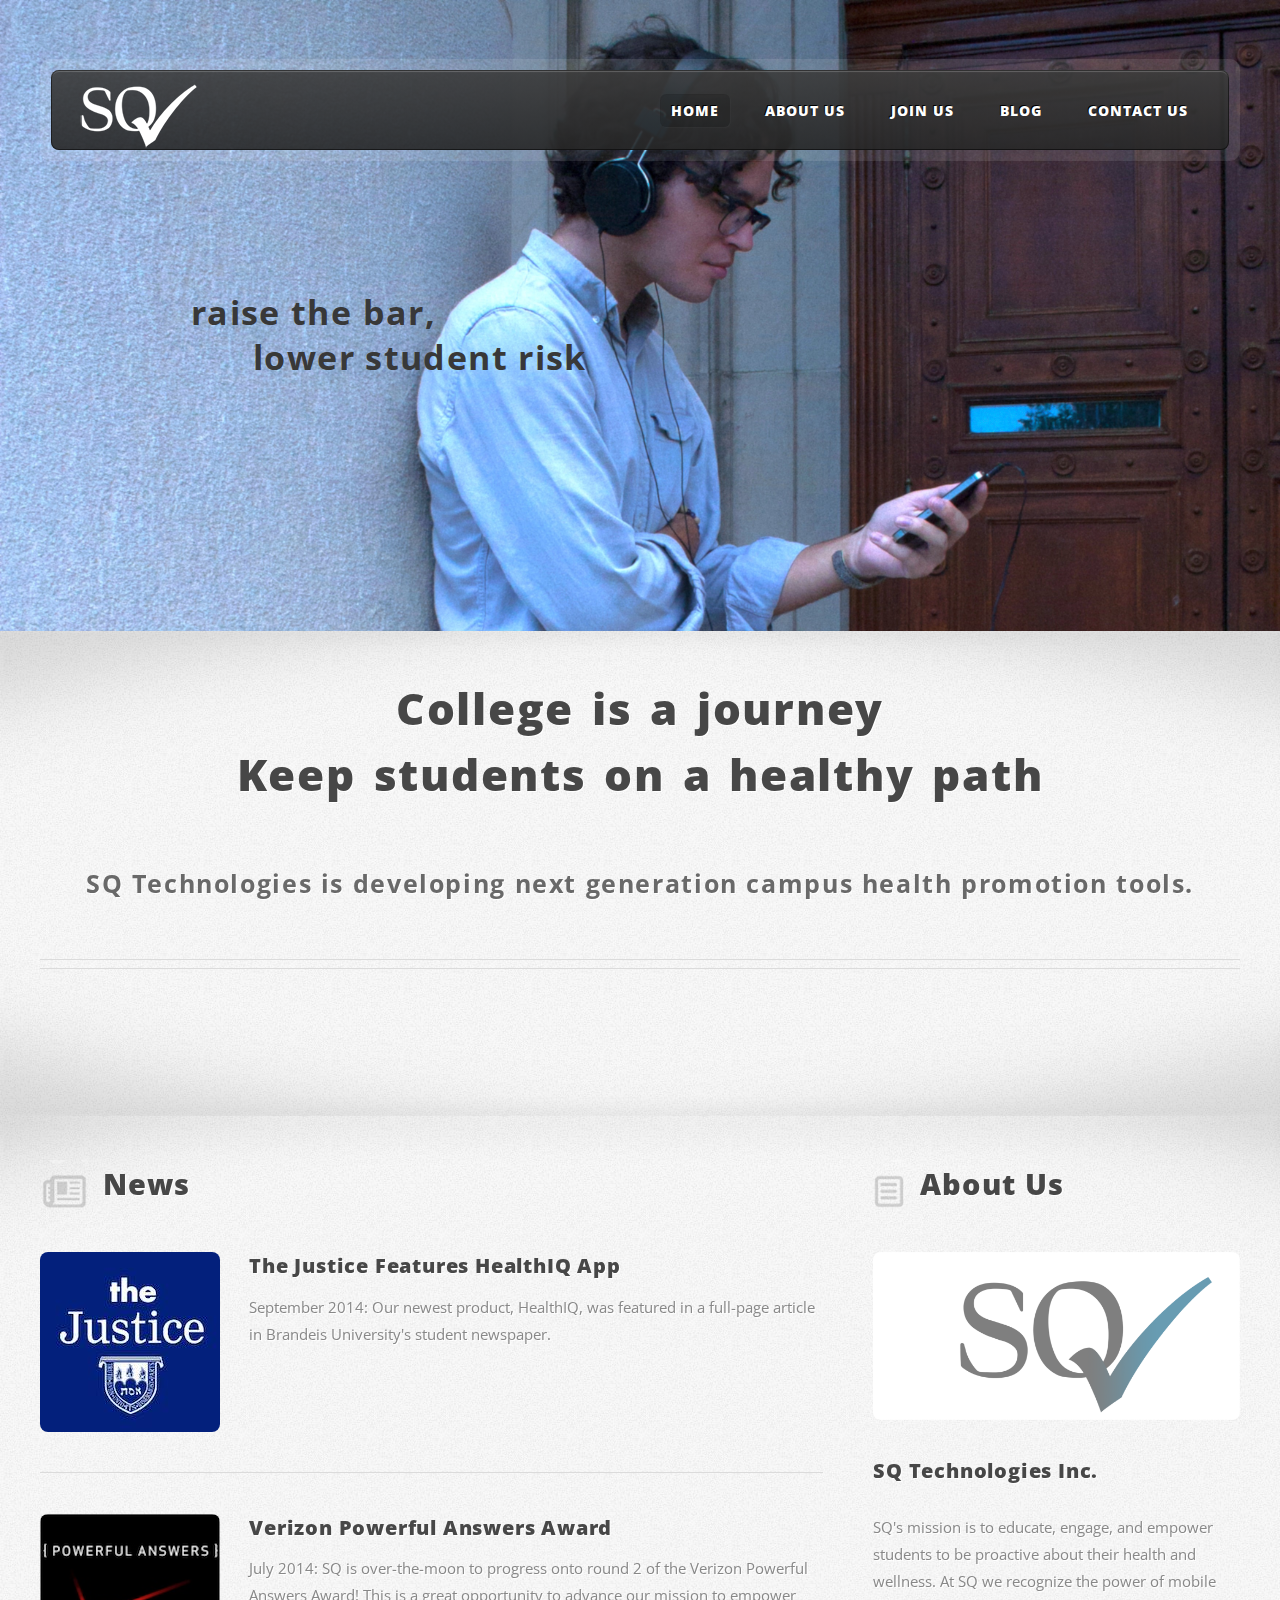
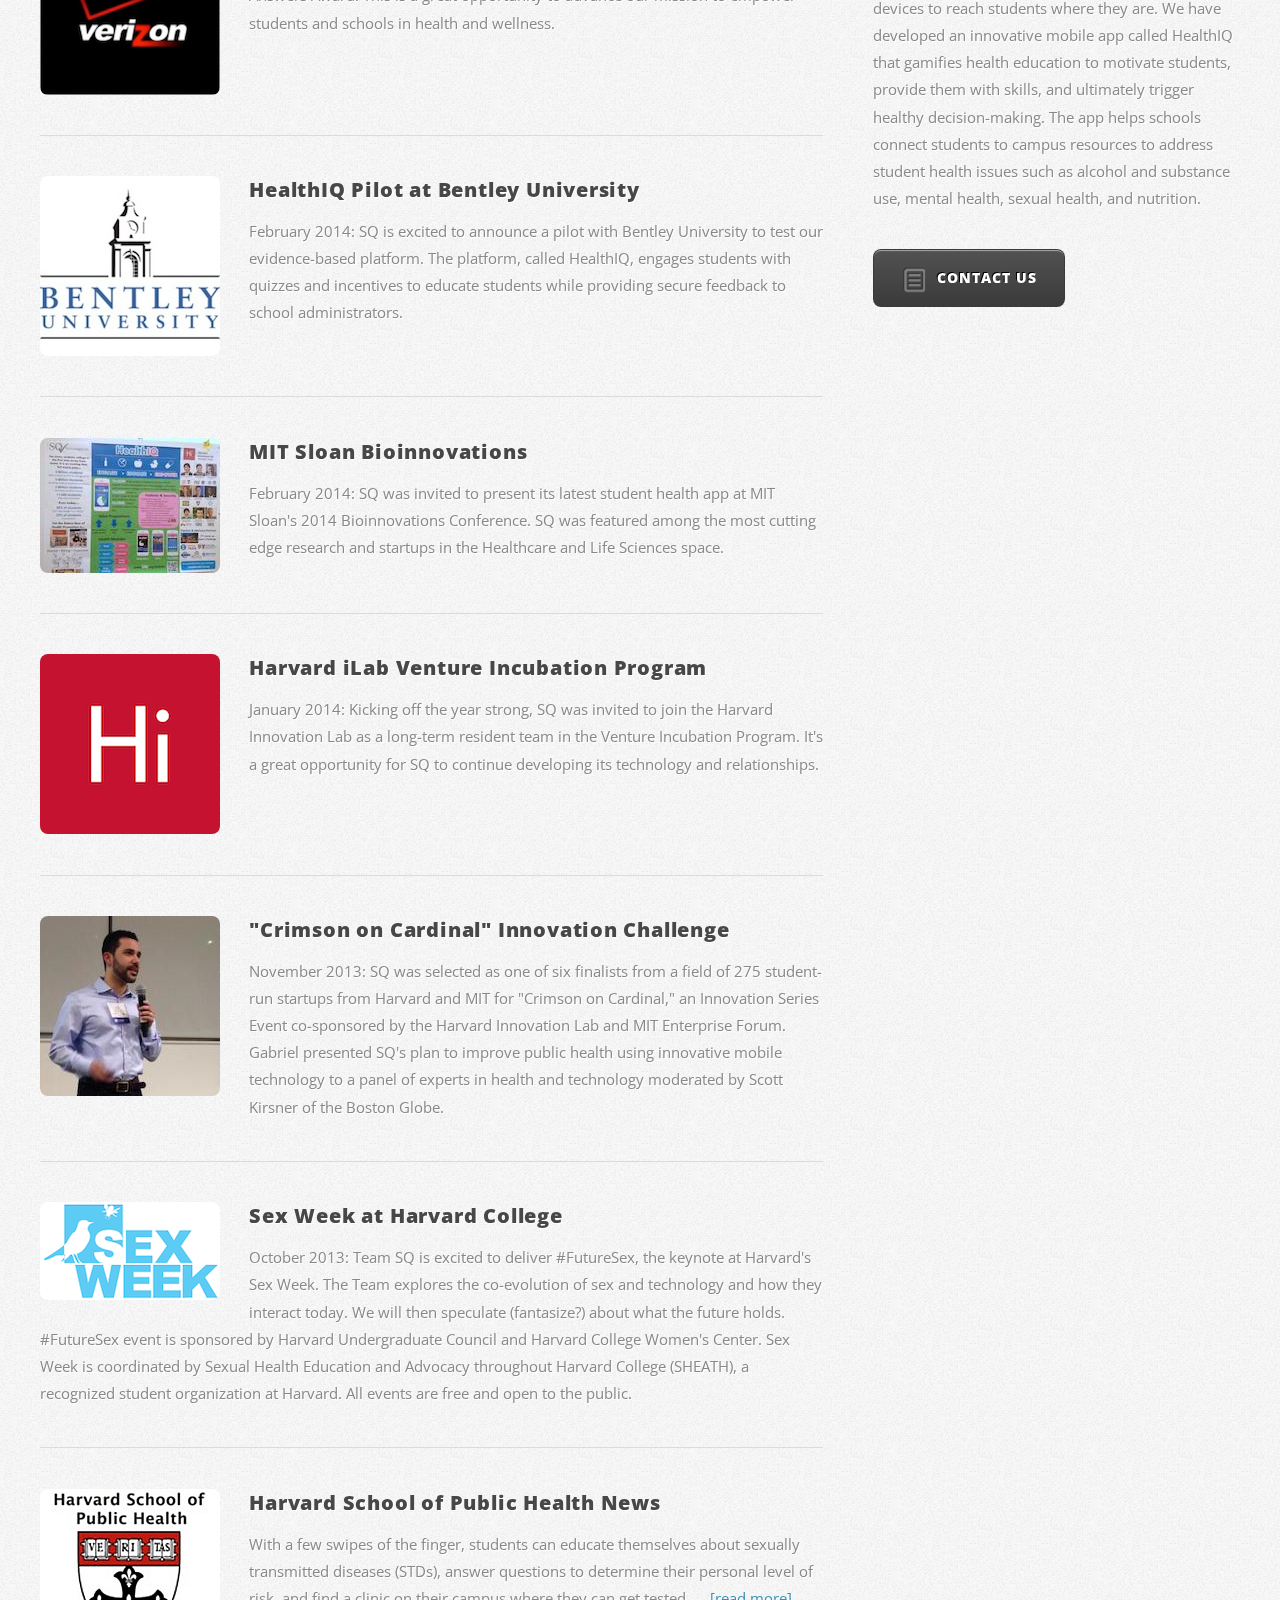
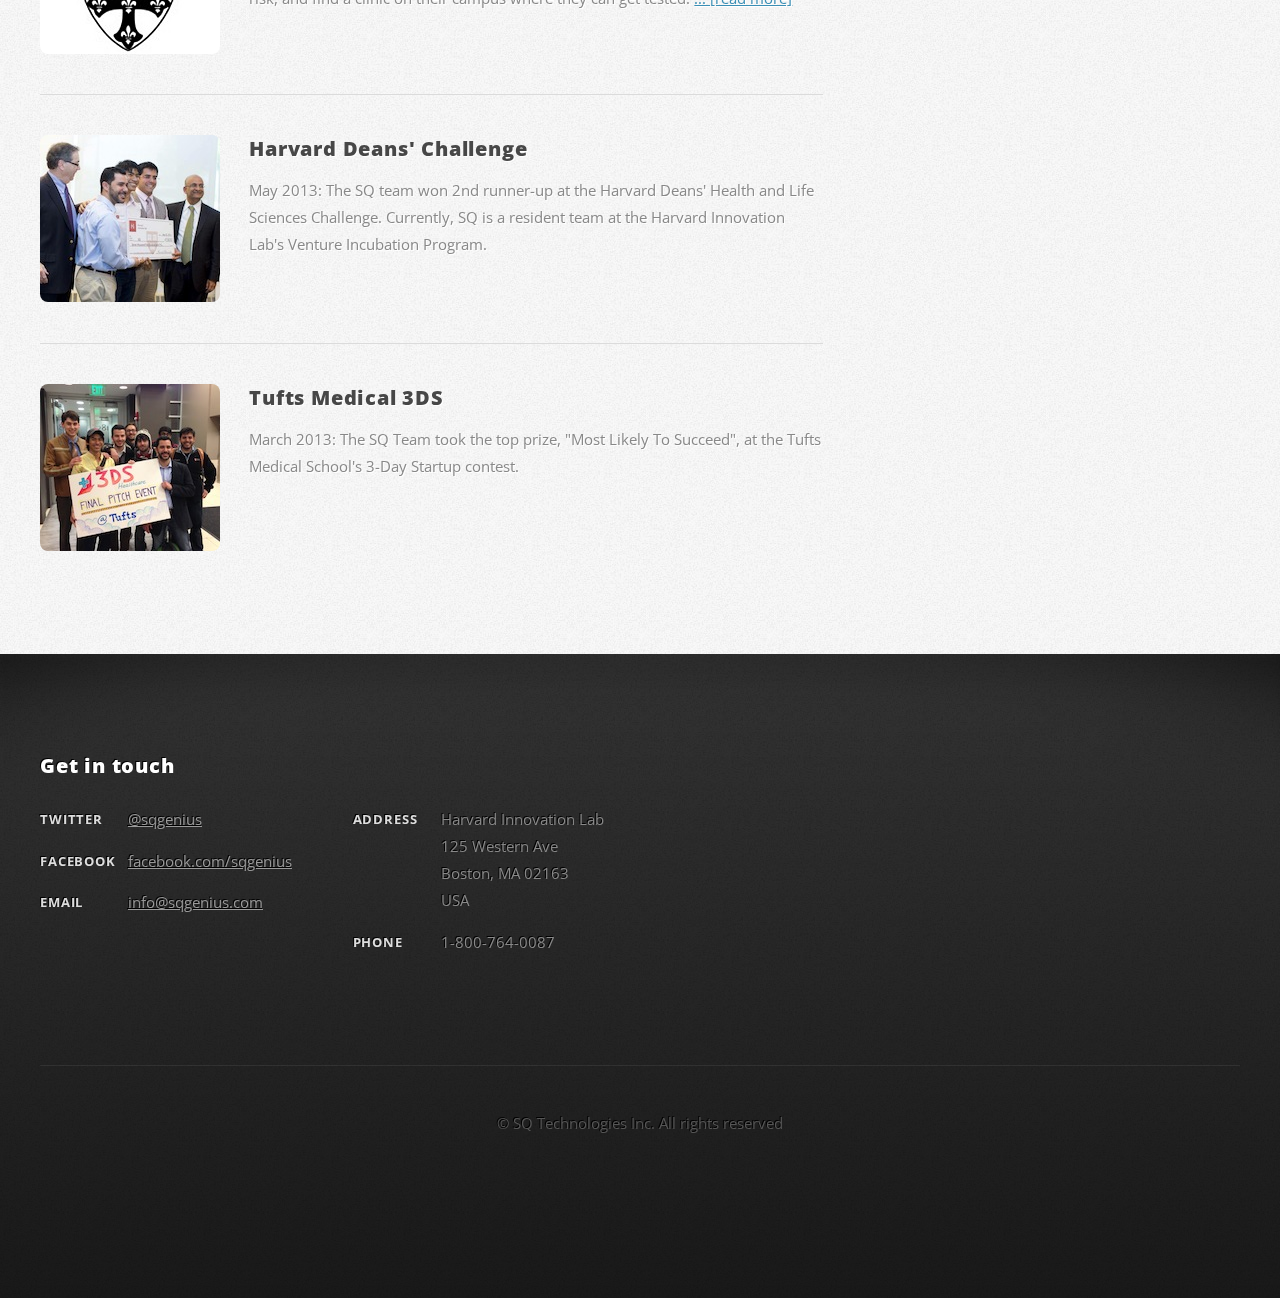
==== index.html @ 5ac8ff4d "Add existing files" ====
<!DOCTYPE HTML>
<!--
	ZeroFour 2.0 by HTML5 UP
	html5up.net | @n33co
	Free for personal and commercial use under the CCA 3.0 license (html5up.net/license)
-->
<html>
	<head>
		<title>SQ Technologies Inc.</title>
		<meta http-equiv="content-type" content="text/html; charset=utf-8" />
		<meta name="description" content="" />
		<meta name="keywords" content="" />
		<link href="http://fonts.googleapis.com/css?family=Open+Sans:400,300,700,800" rel="stylesheet" type="text/css" />
		<script src="js/jquery.min.js"></script>
		<script src="js/jquery.dropotron.js"></script>
		<script src="js/config.js"></script>
		<script src="js/skel.min.js"></script>
		<script src="js/skel-panels.min.js"></script>
		<noscript>
			<link rel="stylesheet" href="css/skel-noscript.css" />
			<link rel="stylesheet" href="css/style.css" />
			<link rel="stylesheet" href="css/style-desktop.css" />
		</noscript>
		<!--[if lte IE 9]><link rel="stylesheet" href="css/ie9.css" /><![endif]-->
		<!--[if lte IE 8]><script src="js/html5shiv.js"></script><link rel="stylesheet" href="css/ie8.css" /><![endif]-->
		<!--[if lte IE 7]><link rel="stylesheet" href="css/ie7.css" /><![endif]-->
	</head>
	<body class="homepage">

		<!-- Header Wrapper -->
			<div id="header-wrapper">
				<div class="container">
					<div class="row">
						<div class="12u">
						
							<!-- Header -->
								<header id="header">
									<div class="inner">
									
										<!-- Logo -->
											<p>&nbsp;&nbsp;&nbsp;&nbsp;<a href="#" id="logo"><img src="images/logo3.png" alt="SQ" /></a></p>
										
										<!-- Nav -->
											<nav id="nav">
												<ul>
													<li class="current_page_item"><a href="index.html">Home</a></li>
													<!--comment> 
                                                    <li>
														<span>Dropdown</span>
														<ul>
															<li><a href="#">Lorem ipsum dolor</a></li>
															<li><a href="#">Magna phasellus</a></li>
															<li>
																<span>Phasellus consequat</span>
																<ul>
																	<li><a href="#">Lorem ipsum dolor</a></li>
																	<li><a href="#">Phasellus consequat</a></li>
																	<li><a href="#">Magna phasellus</a></li>
																	<li><a href="#">Etiam dolore nisl</a></li>
																</ul>
															</li>
															<li><a href="#">Veroeros feugiat</a></li>
														</ul>
													</li>
                                                    <!-->
                                                    <li>
														<span>About Us</span>
														<ul>
															<li><a href="#aboutus">Company</a></li>
															<li><a href="team.html">Team</a></li>
															<li><a href="#news">News</a></li>
                                                        </ul>
                                                    </li>
                                                    <li>
                                                        <span>Join Us</span>
                                                        <ul>
                                                            <li><a href="http://www.sqgenius.com/SQtest" target="_blank">The SQ Challenge</a></li>
                                                            <li><a href="DigitalHealthFellow.html">Digital Health Fellowship</a></li>
                                                        </ul>
                                                    </li>
													<li><a href="http://www.sqgenius.com/blog" target="_blank">Blog</a></li>
													<li><a href="https://confirmsubscription.com/h/i/718EC318DFFEF8D8">Contact Us</a></li>
												</ul>
											</nav>
									
									</div>
								</header>

							<!-- Banner -->
								<div id="banner">
									<h2>&nbsp;&nbsp;raise the bar,<br />&nbsp;&nbsp;&nbsp;&nbsp;&nbsp;&nbsp;&nbsp;&nbsp;lower student risk<br /><br/>
									</h2>

                                    <p>&nbsp;</p>

                                    <a href="https://confirmsubscription.com/h/i/688E54C52ACD844A" class="button button-big button-icon button-icon-check">Learn More</a>
								</div>

						</div>
					</div>
				</div>
			</div>
		
		<!-- Main Wrapper -->
			<div id="main-wrapper">
				<div class="main-wrapper-style1">
					<div class="inner">
				
						<!-- Feature 1 -->
							<section class="container box-feature1">
								<div class="row">
									<div class="12u">
										<header class="first major">
											<h2>College is a journey
                                                <p>Keep students on a healthy path</h2>
											<span class="byline">SQ Technologies is developing next generation campus health promotion tools.</span>
										</header>
									</div>
								</div>
							</section>

					</div>
				</div>
                <!--
				<div class="main-wrapper-style2">
					<div class="inner">

						<div class="container">
							<div class="row">
								<div class="12u skel-cell-mainContent">
									<div id="content">
                                        
 
                                        <article>
                                            <span class="image image-full"><img src="images/demo.png" alt="" /></span>
                                            
                                            <a href="https://confirmsubscription.com/h/i/718EC318DFFEF8D8" class="button button-medium button-icon button-icon-rarrow">Bring SQ to your campus</a>
                                            
                                        </article>
                                        
									</div>
								</div>
							</div>
						</div>

                    </div>
				</div>
                 -->
				<div class="main-wrapper-style3">
					<div class="inner">
						<div class="container">
							<div class="row">
								<div class="8u">

									<!-- Article list -->
										<section class="box-article-list" id="news">
											<h2 class="icon icon-news">News</h2>

                                            <!-- Excerpt -->
                                            <article class="box-excerpt">
                                                <a href="http://www.thejustice.org/article/2014/09/revolutionizing-health-care" class="image image-left" target="_blank"><img src="images/thejustice.jpg" alt="The Justice" /></a>
                                                <div>
                                                    <header>
                                                        <h3><a href="http://www.thejustice.org/article/2014/09/revolutionizing-health-care" target="_blank">The Justice Features HealthIQ App</a></h3>
                                                    </header>
                                                    <p>September 2014: Our newest product, HealthIQ, was featured in a full-page article in Brandeis University's student newspaper.</p>
                                                </div>
                                            </article>

                                            <!-- Excerpt -->
                                            <article class="box-excerpt">
                                                <a href="http://www.verizon.com/powerfulanswers/" class="image image-left" target="_blank"><img src="images/verizon.png" alt="" /></a>
                                                <div>
                                                    <header>
                                                        <h3><a href="http://www.verizon.com/powerfulanswers/" target="_blank">Verizon Powerful Answers Award</a></h3>
                                                    </header>
                                                    <p>July 2014: SQ is over-the-moon to progress onto round 2 of the Verizon Powerful Answers Award! This is a great opportunity to advance our mission to empower students and schools in health and wellness.</p>
                                                </div>
                                            </article>

                                            <!-- Excerpt -->
                                            <article class="box-excerpt">
                                                <a href="http://sqgenius.com/freelaundry/hiq-sleep.html" class="image image-left" target="_blank"><img src="images/bentley.jpg" alt="" /></a>
                                                <div>
                                                    <header>
                                                        <h3><a href="http://sqgenius.com/freelaundry/hiq-sleep.html" target="_blank">HealthIQ Pilot at Bentley University</a></h3>
                                                    </header>
                                                    <p>February 2014: SQ is excited to announce a pilot with Bentley University to test our evidence-based platform. The platform, called HealthIQ, engages students with quizzes and incentives to educate students while providing secure feedback to school administrators.</p>
                                                </div>
                                            </article>

                                            <!-- Excerpt -->
                                            <article class="box-excerpt">
                                                <a href="http://web.mit.edu/sloanhcc/bioinnovations/2014/" class="image image-left" target="_blank"><img src="images/bioinnov.jpg" alt="" /></a>
                                                <div>
                                                    <header>
                                                        <h3><a href="http://web.mit.edu/sloanhcc/bioinnovations/2014/" target="_blank">MIT Sloan Bioinnovations</a></h3>
                                                    </header>
                                                    <p>February 2014: SQ was invited to present its latest student health app at MIT Sloan's 2014 Bioinnovations Conference. SQ was featured among the most cutting edge research and startups in the Healthcare and Life Sciences space.</p>
                                                </div>
                                            </article>

                                            <!-- Excerpt -->
                                            <article class="box-excerpt">
                                                <a href="#" class="image image-left" target="_blank"><img src="images/ilab.png" alt="ilab" /></a>
                                                <div>
                                                    <header>
                                                        <h3><a href="#" target="_blank">Harvard iLab Venture Incubation Program</a></h3>
                                                    </header>
                                                    <p>January 2014: Kicking off the year strong, SQ was invited to join the Harvard Innovation Lab as a long-term resident team in the Venture Incubation Program. It's a great opportunity for SQ to continue developing its technology and relationships.</p>
                                                </div>
                                            </article>
                                            
                                            <!-- Excerpt -->
                                            <article class="box-excerpt">
                                                <a href="#" class="image image-left" target="_blank"><img src="images/crimsonCardinal.jpg" alt="CrimsonCardinal" /></a>
                                                <div>
                                                    <header>
                                                        <h3><a href="#" target="_blank">"Crimson on Cardinal" Innovation Challenge</a></h3>
                                                    </header>
                                                    <p>November 2013: SQ was selected as one of six finalists from a field of 275 student-run startups from Harvard and MIT for "Crimson on Cardinal," an Innovation Series Event co-sponsored by the Harvard Innovation Lab and MIT Enterprise Forum. Gabriel presented SQ's plan to improve public health using innovative mobile technology to a panel of experts in health and technology moderated by Scott Kirsner of the Boston Globe.</p>
                                                </div>
                                            </article>
                                            
                                            <!-- Excerpt -->
                                            <article class="box-excerpt">
                                                <a href="http://www.hsexweek.org/schedule/#Saturday" class="image image-left" target="_blank"><img src="images/sexweek.png" alt="" /></a>
                                                <div>
                                                    <header>
                                                        <h3><a href="http://www.hsexweek.org/schedule/#Saturday" target="_blank">Sex Week at Harvard College</a></h3>
                                                    </header>
                                                    <p>October 2013: Team SQ is excited to deliver #FutureSex, the keynote at Harvard's Sex Week. The Team explores the co-evolution of sex and technology and how they interact today. We will then speculate (fantasize?) about what the future holds. #FutureSex event is sponsored by Harvard Undergraduate Council and Harvard College Women's Center. Sex Week is coordinated by Sexual Health Education and Advocacy throughout Harvard College (SHEATH), a recognized student organization at Harvard. All events are free and open to the public.</p>
                                                </div>
                                            </article>

											<!-- Excerpt -->
												<article class="box-excerpt">
													<a href="https://www.hsph.harvard.edu/news/features/deans-challenge-sexual-health-app/" class="image image-left" target="_blank"><img src="images/hsph1.jpg" alt="" /></a>
													<div>
														<header>
															<h3><a href="https://www.hsph.harvard.edu/news/features/deans-challenge-sexual-health-app/" target="_blank">Harvard School of Public Health News</a></h3>
														</header>
														<p>With a few swipes of the finger, students can educate themselves about sexually transmitted diseases (STDs), answer questions to determine their personal level of risk, and find a clinic on their campus where they can get tested. <a href="https://www.hsph.harvard.edu/news/features/deans-challenge-sexual-health-app/" target="_blank">... [read more]</a></p>
													</div>
												</article>

											<!-- Excerpt -->
												<article class="box-excerpt">
													<a href="http://bostinno.streetwise.co/all-series/winners-of-harvards-2013-presidents-challenge-and-deans-challenges" class="image image-left" target="_blank"><img src="images/ilab.jpg" alt="" /></a>
													<div>
														<header>
															<h3><a href="http://bostinno.streetwise.co/all-series/winners-of-harvards-2013-presidents-challenge-and-deans-challenges" target="_blank">Harvard Deans' Challenge</a></h3>
														</header>
														<p>May 2013: The SQ team won 2nd runner-up at the Harvard Deans' Health and Life Sciences Challenge. Currently, SQ is a resident team at the Harvard Innovation Lab's Venture Incubation Program.</p>
													</div>
												</article>

											<!-- Excerpt -->
												<article class="box-excerpt">
													<a href="http://3daystartup.org/blog/2013/04/25/tufts-hosted-first-3-day-startup-healthcare-program/" class="image image-left" target="_blank"><img src="images/3ds.jpg" alt="" /></a>
													<div>
														<header>
															<h3><a href="http://3daystartup.org/blog/2013/04/25/tufts-hosted-first-3-day-startup-healthcare-program/" target="_blank">Tufts Medical 3DS</a></h3>
														</header>
														<p>March 2013: The SQ Team took the top prize, "Most Likely To Succeed", at the Tufts Medical School's 3-Day Startup contest.  </p>
													</div>
												</article>

										</section>
								</div>
								<div class="4u">
								
									<!-- Our Partners -->
										<section class="box-spotlight" id="aboutus">
											<h2 class="icon icon-paper">About Us</h2>
											<article>
												<a href="#aboutus" class="image image-full"><img src="images/aboutus1.png" alt=""></a>
												<header>
													<h3><a href="#aboutus">SQ Technologies Inc.</a></h3>
													<span class="byline"></span>
												</header>
												<p>SQ's mission is to educate, engage, and empower students to be proactive about their health and wellness. At SQ we recognize the power of mobile devices to reach students where they are. We have developed an innovative mobile app called HealthIQ that gamifies health education to motivate students, provide them with skills, and ultimately trigger healthy decision-making. The app helps schools connect students to campus resources to address student health issues such as alcohol and substance use, mental health, sexual health, and nutrition.</p>
												<footer>
													<a href="https://confirmsubscription.com/h/i/718EC318DFFEF8D8" class="button button-alt button-icon button-icon-paper">Contact Us</a>
												</footer>
											</article>
										</section>
								
								</div>
							</div>
						</div>
					</div>
				</div>
			</div>

		<!-- Footer Wrapper -->
			<div id="footer-wrapper">
				<footer id="footer" class="container">
					<div class="row">
						<div class="6u">
						
							<!-- Contact -->
                            <section>
                                <h2>Get in touch</h2>
                                <div>
                                    <div class="row">
                                        <div class="6u">
                                            <dl class="contact">
                                                <dt>Twitter</dt>
                                                <dd><a href="http://twitter.com/sqgenius">@sqgenius</a></dd>
                                                <dt>Facebook</dt>
                                                <dd><a href="http://www.facebook.com/sqgenius">facebook.com/sqgenius</a></dd>
                                                <dt>Email</dt>
                                                <dd><a href="mailto:info@sqgenius.com">info@sqgenius.com</a></dd>
                                            </dl>
                                        </div>
                                        <div class="6u">
                                            <dl class="contact">
                                                <dt>Address</dt>
                                                <dd>Harvard Innovation Lab<br />
                                                    125 Western Ave<br />
                                                    Boston, MA 02163<br />
                                                    USA
                                                </dd>
                                                <dt>Phone</dt>
                                                <dd>1-800-764-0087</dd>
                                            </dl>
                                        </div>
                                    </div>
                                </div>
                            </section>
						</div>

                        <!--
						<div class="3u">
						
								<section>
									<h2>More Filler</h2>
									<ul class="style2">
										<li><a href="#">Quam turpis feugiat dolor</a></li>
										<li><a href="#">Amet ornare in in lectus</a></li>
										<li><a href="#">Semper mod sed tempus nisi</a></li>
										<li><a href="#">Consequat etiam phasellus</a></li>
									</ul>
								</section>
						
								<section>
									<h2>Even More Filler</h2>
									<ul class="style2">
										<li><a href="#">Quam turpis feugiat dolor</a></li>
										<li><a href="#">Amet ornare hendrerit lectus</a></li>
										<li><a href="#">Semper quisturpis nisi</a></li>
										<li><a href="#">Consequat lorem phasellus</a></li>
									</ul>
								</section>
						
						</div>

						<div class="6u">
						
								<section>
									<h2><strong>SQ</strong> Technologies Inc.</h2>
									<p>Hello! This is <strong>SQ</strong>, a free, fully responsive HTML5 site
									template by <a href="http://n33.co/">n33</a> for <a href="http://html5up.net/">HTML5 UP</a>.
									It's <a href="http://html5up.net/license/">Creative Commons Attribution</a>
									licensed so use it for any personal or commercial project (just credit us
									for the design!)</p>
									<a href="http://html5up.net/" class="button button-alt button-icon button-icon-rarrow">More @ HTML5Up.net</a>
								</section>
						
						
						</div>
                         -->

					</div>
					<div class="row">
						<div class="12u">
							<div id="copyright">
								&copy; SQ Technologies Inc. All rights reserved
							</div>
						</div>
					</div>
				</footer>
			</div>

            <!-- Google Analytic -->
            <script>
                (function(i,s,o,g,r,a,m){i['GoogleAnalyticsObject']=r;i[r]=i[r]||function(){
                 (i[r].q=i[r].q||[]).push(arguments)},i[r].l=1*new Date();a=s.createElement(o),
                 m=s.getElementsByTagName(o)[0];a.async=1;a.src=g;m.parentNode.insertBefore(a,m)
                 })(window,document,'script','//www.google-analytics.com/analytics.js','ga');
                 
                 ga('create', 'UA-42782427-1', 'sqgenius.com');
                 ga('send', 'pageview');
                </script>

	</body>
</html>
---- css/skel-noscript.css ----
/* Resets (http://meyerweb.com/eric/tools/css/reset/ | v2.0 | 20110126 | License: none (public domain)) */

	html,body,div,span,applet,object,iframe,h1,h2,h3,h4,h5,h6,p,blockquote,pre,a,abbr,acronym,address,big,cite,code,del,dfn,em,img,ins,kbd,q,s,samp,small,strike,strong,sub,sup,tt,var,b,u,i,center,dl,dt,dd,ol,ul,li,fieldset,form,label,legend,table,caption,tbody,tfoot,thead,tr,th,td,article,aside,canvas,details,embed,figure,figcaption,footer,header,hgroup,menu,nav,output,ruby,section,summary,time,mark,audio,video{margin:0;padding:0;border:0;font-size:100%;font:inherit;vertical-align:baseline;}article,aside,details,figcaption,figure,footer,header,hgroup,menu,nav,section{display:block;}body{line-height:1;}ol,ul{list-style:none;}blockquote,q{quotes:none;}blockquote:before,blockquote:after,q:before,q:after{content:'';content:none;}table{border-collapse:collapse;border-spacing:0;}body{-webkit-text-size-adjust:none}

/* Box Model */

	*, *:before, *:after {
		-moz-box-sizing: border-box;
		-webkit-box-sizing: border-box;
		-o-box-sizing: border-box;
		-ms-box-sizing: border-box;
		box-sizing: border-box;
	}

/* Container */

	body {
		min-width: 1200px;
	}

	.container {
		width: 1200px;
		margin: 0 auto;
	}

	/* Modifiers */
	
		.container.small {
			width: 900px;
		}

		.container.big {
			width: 100%;
			max-width: 1500px;
			min-width: 1200px;
		}

/* Grid */

	/* Cells */

		.\31 2u { width: 100% }
		.\31 1u { width: 91.6666666667% }
		.\31 0u { width: 83.3333333333% }
		.\39 u { width: 75% }
		.\38 u { width: 66.6666666667% }
		.\37 u { width: 58.3333333333% }
		.\36 u { width: 50% }
		.\35 u { width: 41.6666666667% }
		.\34 u { width: 33.3333333333% }
		.\33 u { width: 25% }
		.\32 u { width: 16.6666666667% }
		.\31 u { width: 8.3333333333% }
		.\-11u { margin-left: 91.6666666667% }
		.\-10u { margin-left: 83.3333333333% }
		.\-9u { margin-left: 75% }
		.\-8u { margin-left: 66.6666666667% }
		.\-7u { margin-left: 58.3333333333% }
		.\-6u { margin-left: 50% }
		.\-5u { margin-left: 41.6666666667% }
		.\-4u { margin-left: 33.3333333333% }
		.\-3u { margin-left: 25% }
		.\-2u { margin-left: 16.6666666667% }
		.\-1u { margin-left: 8.3333333333% }

		.row > * {
			padding: 50px 0 0 50px;
			float: left;
			-moz-box-sizing: border-box;
			-webkit-box-sizing: border-box;
			-o-box-sizing: border-box;
			-ms-box-sizing: border-box;
			box-sizing: border-box;
		}

		.row + .row > * {
			padding-top: 50px;
		}

		.row {
			margin-left: -50px;
		}

	/* Rows */

		.row:after {
			content: '';
			display: block;
			clear: both;
			height: 0;
		}

		.row:first-child > * {
			padding-top: 0;
		}

		.row > * {
			padding-top: 0;
		}

		/* Modifiers */

			/* Flush */

				.row.flush {
					margin-left: 0;
				}

				.row.flush > * {
					padding: 0 !important;
				}

			/* Quarter */

				.row.quarter > * {
					padding: 12.5px 0 0 12.5px;
				}

				.row.quarter + .row.quarter > * {
					padding-top: 12.5px;
				}

				.row.quarter {
					margin-left: -12.5px;
				}

			/* Half */

				.row.half > * {
					padding: 25px 0 0 25px;
				}

				.row.half + .row.half > * {
					padding-top: 25px;
				}

				.row.half {
					margin-left: -25px;
				}

			/* One and (a) Half */

				.row.oneandhalf > * {
					padding: 75px 0 0 75px;
				}

				.row.oneandhalf + .row.oneandhalf > * {
					padding-top: 75px;
				}

				.row.oneandhalf {
					margin-left: -75px;
				}

			/* Double */

				.row.double > * {
					padding: 100px 0 0 100px;
				}

				.row.double + .row.double > * {
					padding-top: 100px;
				}

				.row.double {
					margin-left: -100px;
				}
---- css/style.css ----
/*
	ZeroFour 2.0 by HTML5 UP
	html5up.net | @n33co
	Free for personal and commercial use under the CCA 3.0 license (html5up.net/license)
*/

/*********************************************************************************/
/* Basic                                                                         */
/*********************************************************************************/

	*
	{
		-moz-box-sizing: border-box;
		-webkit-box-sizing: border-box;
		-o-box-sizing: border-box;
		-ms-box-sizing: border-box;
		box-sizing: border-box;
	}

	body
	{
		font-family: 'Open Sans', sans-serif;
		font-size: 11pt;
		line-height: 1.85em;
		color: #888;
		background: url('images/bg02.jpg');
	}
	
	a
	{
		color: #3A8EB5;
		text-decoration: underline;
	}
	
		a:hover
		{
			text-decoration: none;
		}
	
	h1, h2, h3, h4, h5, h6
	{
	text-transform: none;
	font-weight: 800;
	letter-spacing: 0.04em;
	color: #474747;
	margin: 0 0 0 0;
	}
	
	h1 a, h2 a, h3 a, h4 a, h5 a, h6 a
	{
		color: inherit;
		text-decoration: none;
		outline: 0;
	}

	h2
	{
		font-size: 2em;
		margin: 0 0 1.5em 0;
		line-height: 1em;
	}
	
		h2.icon
		{
			line-height: 48px;
		}

			h2.icon:before
			{
				content: '';
				width: 48px;
				height: 48px;
				display: inline-block;
				background: url('images/icons.png');
				float: left;
				margin-right: 0.5em;
			}

			h2.icon-news:before
			{
				background-position: 0px -30px;
			}

			h2.icon-paper:before
			{
				background-position: -56px -30px;
				width: 32px;
			}

	h3
	{
		font-size: 1.35em;
		margin-top: 2em;
	}

	strong
	{
		color: #474747;
	}

	form
	{
	}
	
		form input,
		form select,
		form textarea
		{
			-webkit-appearance: none;
		}
			
	br.clear
	{
		clear: both;
	}
	
	p, ul, ol, dl, table
	{
		margin-bottom: 2em;
	}
	
	section,
	article
	{
		margin-bottom: 5em;
	}
	
	section > :last-child,
	article > :last-child
	{
		margin-bottom: 0;
	}

	section:last-child,
	article:last-child
	{
		margin-bottom: 0;
	}

	dl.contact
	{
	}
	
		dl.contact dt
		{
			display: block;
			text-transform: uppercase;
			font-weight: 700;
			letter-spacing: 0.065em;
			font-size: 0.9em;
			color: #696969;
			float: left;
			width: 6em;
		}
		
		dl.contact dd
		{
			margin: 0 0 1em 6em;
		}

	.image
	{
		display: inline-block;
	}
	
		.image img
		{
			display: block;
			width: 100%;
			border-radius: 8px;
		}

	.image-full
	{
		display: block;
		width: 100%;
		margin: 0 0 2.5em 0;
	}
	
	.image-left
	{
		float: left;
		margin: 0 2em 2em 0;
	}
	
	.image-centered
	{
		display: block;
		margin: 0 0 2.5em 0;
	}

		.image-centered img
		{
			margin: 0 auto;
			width: auto;
		}

	.button
	{
		display: inline-block;
		background: #23749f;
		background-image: -moz-linear-gradient(top, #3b91b6, #23749f);
		background-image: -webkit-linear-gradient(top, #3b91b6, #23749f);
		background-image: -o-linear-gradient(top, #3b91b6, #23749f);
		background-image: -ms-linear-gradient(top, #3b91b6, #23749f);
		background-image: linear-gradient(top, #3b91b6, #23749f);
		border-radius: 8px;
		box-shadow: inset 0px 0px 0px 1px #005173, inset 0px 2px 1px 0px #76c0e0;
		text-shadow: -1px -1px 0 rgba(0,0,0,1);
		color: #fff !important;
		text-decoration: none;
		text-transform: uppercase;
		font-weight: 800;
		font-size: 0.95em;
		letter-spacing: 0.075em;
		padding: 1.1em 2em 1.1em 2em;
		outline: 0;
		white-space: nowrap;
	}
	
		.button:hover
		{
			background-image: -moz-linear-gradient(top, #4ba1c6, #23749f);
			background-image: -webkit-linear-gradient(top, #4ba1c6, #23749f);
			background-image: -o-linear-gradient(top, #4ba1c6, #23749f);
			background-image: -ms-linear-gradient(top, #4ba1c6, #23749f);
			background-image: linear-gradient(top, #4ba1c6, #23749f);
		}
	
		.button:active
		{
			background-image: -moz-linear-gradient(top, #23749f, #2b81a6);
			background-image: -webkit-linear-gradient(top, #23749f, #2b81a6);
			background-image: -o-linear-gradient(top, #23749f, #2b81a6);
			background-image: -ms-linear-gradient(top, #23749f, #2b81a6);
			background-image: linear-gradient(top, #23749f, #2b81a6);
		}
	
		.button-icon
		{
			position: relative;
		}
		
			.button-icon:after
			{
				content: '';
				display: inline-block;
				width: 32px;
				height: 35px;
				background: url('images/icons.png');
				position: absolute;
				top: 50%;
				margin-top: -20px;
				left: 1.8em;
			}
			
			.button-icon:before
			{
				content: '';
				display: inline;
				width: 32px;
				padding-left: 32px;
				margin-left: 0.25em;
			}
			
			.button-icon-check:after
			{
				background-position: 0px 0px;
			}
			
			.button-icon-rarrow:after
			{
				background-position: -32px 0px;
			}
			
			.button-icon-info:after
			{
				background-position: -64px 0px;
			}
			
			.button-icon-paper:after
			{
				background-position: -96px 0px;
			}
	
		.button-medium
		{
			font-size: 1.25em;
			padding: 1em 2.25em 1em 2.25em;
		}

		.button-big
		{
			font-size: 1.5em;
			padding: 1em 2.25em 1em 2.25em;
		/*Button is hidden*/
			display:none;
		}

		.button-alt
		{
			background: #3a3a3a;
			background-image: -moz-linear-gradient(top, #525252, #3a3a3a);
			background-image: -webkit-linear-gradient(top, #525252, #3a3a3a);
			background-image: -o-linear-gradient(top, #525252, #3a3a3a);
			background-image: -ms-linear-gradient(top, #525252, #3a3a3a);
			background-image: linear-gradient(top, #525252, #3a3a3a);
			box-shadow: inset 0px 0px 0px 1px #3a3a3a, inset 0px 2px 1px 0px #a8a8a8;
		}

			.button-alt:hover
			{
				background-image: -moz-linear-gradient(top, #626262, #3a3a3a);
				background-image: -webkit-linear-gradient(top, #626262, #3a3a3a);
				background-image: -o-linear-gradient(top, #626262, #3a3a3a);
				background-image: -ms-linear-gradient(top, #626262, #3a3a3a);
				background-image: linear-gradient(top, #626262, #3a3a3a);
			}

			.button-alt:active
			{
				background-image: -moz-linear-gradient(top, #3a3a3a, #424242);
				background-image: -webkit-linear-gradient(top, #3a3a3a, #424242);
				background-image: -o-linear-gradient(top, #3a3a3a, #424242);
				background-image: -ms-linear-gradient(top, #3a3a3a, #424242);
				background-image: linear-gradient(top, #3a3a3a, #424242);
			}

	ul.style1
	{
	}
	
	ul.style2
	{
	}
	
		ul.style2 li
		{
			border-top: solid 1px #eee;
			padding: 0.55em 0 0.55em 0;
		}
		
			ul.style2 li:first-child
			{
				border-top: 0;
				padding-top: 0;
			}
			
	ol.style1
	{
	}

	.byline
	{
	display: block;
	text-transform: none;
	font-weight: 700;
	letter-spacing: 0.065em;
	font-size: 0.9em;
	color: #696969;
	}

		.byline strong
		{
			color: #474747;
			font-weight: 800;
		}

	.date
	{
		display: block;
		text-transform: uppercase;
		font-weight: 700;
		letter-spacing: 0.065em;
		font-size: 0.9em;
		color: #696969;
		margin: 0 0 0.25em 0;
	}
	
	header
	{
		margin: 0 0 2em 0;
	}
	
		header h2, header h3
		{
	margin: 0 0 0.25em 0;
	text-transform: none;
		}
		
		header .byline
		{
			margin: 0;
		}

	footer
	{
		margin: 2.5em 0 0 0;
	}
	
	header.major
	{
		border-bottom: solid 1px #dbdbdb;
		margin: 0 0 3em 0;
	}
	
		header.major:after
		{
			content: '';
			display: block;
			border-top: solid 1px #dbdbdb;
			height: 8px;
		}

		header.major h2, 
		header.major h3
		{
		margin: 0 0 1.2em 0;
		}

		header.major .byline
		{
			margin: 0 0 1.5em 0;
			position: relative;
			top: -1em;
		}
	
	.box-excerpt
	{
		position: relative;
		overflow: hidden;
	}

		.box-excerpt header
		{
			margin: 0 0 1em 0;
		}

		.box-excerpt .image
		{
			margin-bottom: 0;
		}

		.box-excerpt p
		{
			margin-bottom: 0;
		}

	.box-feature1
	{
		text-align: center;
	}
	
		.box-feature1 header.first
		{
		}
	
			.box-feature1 header.first h2
			{
	font-size: 3em;
	word-spacing: 5px; /*word spacing*/
	line-height: 1.5;
			}
			
			.box-feature1 header.first .byline
			{
	font-size: 1.7em;
			}
			
		.box-feature1 header.second
		{
			display: inline-block;
			text-align: left;
			margin: 0 auto;
			white-space: nowrap;
			position: relative;
			left: -48px;
		}

			.box-feature1 header.second .byline
			{
				line-height: 1em;
			}
		
			.box-feature1 header.second:before
			{
				content: '';
				display: inline-block;
				float: left;
				background: url('images/icons.png');
				width: 64px;
				height: 64px;
				background-position: 0px -80px;
				margin: 0 1em 0 0;
				position: relative;
				top: -0.5em;
			}

			.box-feature1 header.second-friends:before
			{
				background-position: 0px -80px;
			}

			.box-feature1 header.second-gear:before
			{
				background-position: -64px -80px;
			}

			.box-feature1 header.second-chart:before
			{
				background-position: -128px -80px;
			}
			
	.box-feature2
	{
		text-align: center;
	}
	
	.box-article-list
	{
	}
	
		.box-article-list article
		{
			border-bottom: solid 1px #dbdbdb;
			margin: 0 0 2.75em 0;
			padding: 0 0 2.75em 0;
		}

		.box-article-list article:last-child
		{
			border-bottom: 0;
			margin-bottom: 0;
			padding-bottom: 0;
		}

/*********************************************************************************/
/* Banner                                                                        */
/*********************************************************************************/

	#banner
	{
		text-align: left;
	}
	
		#banner h2
		{
			//border: solid 1px rgba(255,255,255,0.35);
	border: solid 1px rgba(255,255,255,0);
	border-left: 0;
	border-right: 0;

            //border-top: 0;
            //border-bottom: 0;
	color: #fff;
	color: #383838;
	/*color: rgba(255,255,255,0.85);
			*/
	font-size: 2.35em;
	font-weight: 700;
	line-height: 1.3em;
	margin: 0 0 1.5em 0;
	text-transform: lowercase;
		}
		
			#banner h2 strong
			{
				font-weight: 800;
				color: inherit;
			}
		
			#banner h2:before
			{
				content: '';
				display: block;
				border-top: solid 1px;
				border-color: #888;
				//border-color: rgba(255,255,255,0.35);
                border-color: rgba(255,255,255,0);
				margin: 10px 0 1.25em 0;
            }

			#banner h2:after
			{
				content: '';
				display: block;
				border-bottom: solid 1px;
				border-color: #888;
				//border-color: rgba(255,255,255,0.35);
				border-color: rgba(255,255,255,0);
				margin: 1.25em 0 10px 0;
			}

		#banner p
		{
			text-transform: uppercase;
			color: #fff;
			color: rgba(255,255,255,0.75);
			font-size: 1.5em;
			font-weight: 700;
			line-height: 1.3em;
			letter-spacing: 0.04em;
		}

/*********************************************************************************/
/* Wrappers                                                                      */
/*********************************************************************************/

  #header-wrapper
	{
		background: url('../images/banner.jpg') top center;
		background-size: 100%;
	}

    body.homepage #header-wrapper
		{
    	background: url('../images/banner_index.jpg') top center;
			background-size: cover;
		}
	
  #banner-wrapper
	{
	}
	
	#main-wrapper
	{
		background: #fff;
	}

		#main-wrapper .main-wrapper-style1 .inner,
		#main-wrapper .main-wrapper-style2 .inner,
		#main-wrapper .main-wrapper-style3 .inner
		{
			position: relative;
			z-index: 2;
		}

		#main-wrapper .main-wrapper-style1
		{
			background: url('images/bg01.jpg');
			position: relative;
			text-shadow: 1px 1px 0 #fff;
		}

			#main-wrapper .main-wrapper-style1:before
			{
				content: '';
				display: block;
				position: absolute;
				top: 0;
				left: 0;
				width: 100%;
				height: 100%;
				background: url('images/bg03.png');
				background-size: 100% 100%;
				z-index: 1;
			}
	
		#main-wrapper .main-wrapper-style2
		{
		}
	
		#main-wrapper .main-wrapper-style3
		{
			background: url('images/bg01.jpg');
			position: relative;
			text-shadow: 1px 1px 0 #fff;
		}

			#main-wrapper .main-wrapper-style3:before
			{
				content: '';
				display: block;
				position: absolute;
				top: 0;
				left: 0;
				width: 100%;
				height: 250px;
				background: url('images/bg04.png');
				background-size: 100% 100%;
				z-index: 1;
				opacity: 0.25;
			}
	
	#footer-wrapper
	{
		position: relative;
		background: url('images/bg04.png') top left no-repeat;
		background-size: 100% 250px;
	}
	
		#footer-wrapper:before
		{
			content: '';
			position: absolute;
			display: block;
			top: 0;
			left: 0;
			width: 100%;
			height: 100%;
			background: -moz-linear-gradient(rgba(0,0,0,0), rgba(0,0,0,0.5));
			background: -webkit-linear-gradient(rgba(0,0,0,0), rgba(0,0,0,0.5));
			background: -o-linear-gradient(rgba(0,0,0,0), rgba(0,0,0,0.5));
			background: -ms-linear-gradient(rgba(0,0,0,0), rgba(0,0,0,0.5));
			background: linear-gradient(rgba(0,0,0,0), rgba(0,0,0,0.5));
			z-index: 1;
		}
	
/*********************************************************************************/
/* Header                                                                        */
/*********************************************************************************/

	#header
	{
		margin-bottom: 0;
	}

	
/*********************************************************************************/
/* Footer                                                                        */
/*********************************************************************************/

	#footer
	{
		margin-bottom: 0;
		text-shadow: -1px -1px 0 rgba(0,0,0,1);
		position: relative;
		z-index: 2;
	}
	
		#footer h2
		{
			font-size: 1.35em;
			color: #fff;
		}

		#footer strong
		{
			color: #fff;
		}

		#footer a
		{
			color: #999;
		}

		#footer ul.style2 li
		{
			border-top: solid 1px;
			border-color: #444;
			border-color: rgba(255,255,255,0.075);
		}

			#footer ul.style2 li:first-child
			{
				border-top: 0;
			}

			#footer ul.style2 li a
			{
				text-decoration: none;
			}
		
		#footer .button-alt
		{
			box-shadow: inset 0px 0px 0px 1px #282828, inset 0px 2px 1px 0px #a0a0a0, 0px 4px 6px 0px rgba(0,0,0,0.025);
		}
		
		#footer dl.contact dt
		{
			color: #ddd;
		}

	#copyright
	{
		border-top: solid 1px;
		border-color: #444;
		border-color: rgba(255,255,255,0.075);
		text-align: center;
		margin-top: 2em;
		padding: 3em 0 4em 0;
		color: #555;
	}
	
		#copyright a
		{
			color: #666;
		}
---- css/style-desktop.css ----
/*
	ZeroFour 2.0 by HTML5 UP
	html5up.net | @n33co
	Free for personal and commercial use under the CCA 3.0 license (html5up.net/license)
*/

/*********************************************************************************/
/* Basic                                                                         */
/*********************************************************************************/

	body
	{
		min-width: 1200px;
	}

	body.left-sidebar
	{
	}

		body.left-sidebar #sidebar
		{
			margin-right: 1.5em;
		}

	body.right-sidebar
	{
	}

		body.right-sidebar #sidebar
		{
			margin-left: 1.5em;
		}

/*********************************************************************************/
/* Sidebar                                                                       */
/*********************************************************************************/

	#sidebar h2
	{
		font-size: 1.5em;
	}

/*********************************************************************************/
/* Wrappers                                                                      */
/*********************************************************************************/

	#header-wrapper
	{
		padding: 4em 0 0 0;
		height: 15em;
	}

		body.homepage #header-wrapper
		{
			height: 43em;
		}
	
	#banner-wrapper
	{
	}
	
	#main-wrapper
	{
	}

		#main-wrapper .main-wrapper-style1,
		#main-wrapper .main-wrapper-style2,
		#main-wrapper .main-wrapper-style3
		{
		padding: 3em 0 7em 0;   /*used to be 7 instead of 3*/
		}
	
	#footer-wrapper
	{
		padding: 7em 0 7em 0;
	}

/*********************************************************************************/
/* Header                                                                        */
/*********************************************************************************/

	#header
	{
		position: relative;
		border-radius: 10px;
		background: rgba(255,255,255,0.10);
		padding: 0.75em;
	}

		#header .inner
		{
			position: relative;
			height: 5.5em;
			background-image: -moz-linear-gradient(top, rgba(59,59,59,0.9), rgba(38,38,38,0.9));
			background-image: -webkit-linear-gradient(top, rgba(59,59,59,0.9), rgba(38,38,38,0.9));
			background-image: -o-linear-gradient(top, rgba(59,59,59,0.9), rgba(38,38,38,0.9));
			background-image: -ms-linear-gradient(top, rgba(59,59,59,0.9), rgba(38,38,38,0.9));
			background-image: linear-gradient(top, rgba(59,59,59,0.9), rgba(38,38,38,0.9));
			border-radius: 8px;
			box-shadow: inset 0px 0px 0px 1px rgba(0,0,0,0.5), inset 0px 2px 1px 0px rgba(255,255,255,0.2);
			text-shadow: -1px -1px 0 rgba(0,0,0,1);
		}
	
		#header h1
		{
			position: absolute;
			left: 1.75em;
			top: 50%;
			margin-top: -0.65em;
			font-size: 1.5em;
			color: #fff;
		}

/*********************************************************************************/
/* Nav                                                                           */
/*********************************************************************************/

	#nav
	{
		position: absolute;
		right: 2em;
		top: 0;
		line-height: 5.5em;
	}
	
		#nav > ul > li
		{
			float: left;
			padding: 0 0.8em 0 0.8em;
		}
		
			#nav > ul > li > a,
			#nav > ul > li > span
			{
				color: #fff;
				text-decoration: none;
				text-transform: uppercase;
				font-weight: 800;
				font-size: 0.95em;
				letter-spacing: 0.075em;
				padding: 0.5em 0.8em 0.5em 0.8em;
				border-radius: 6px;
				outline: 0;
			}

				#nav > ul > li.active > a,
				#nav > ul > li.current_page_item > a,
				#nav > ul > li.active > span,
				#nav > ul > li.current_page_item > span
				{
					background: rgba(0,0,0,0.15);
					box-shadow: inset 1px 1px 0px 0px rgba(0,0,0,0.025), 1px 1px 0px 0px rgba(255,255,255,0.025);
				}

			#nav > ul > li:last-child
			{
				padding-right: 0;
			}

		#nav > ul > li > ul
		{
			display: none;
		}

	.dropotron
	{
		position: relative;
		background-image: -moz-linear-gradient(top, rgba(38,38,38,0.95), rgba(59,59,59,0.95));
		background-image: -webkit-linear-gradient(top, rgba(38,38,38,0.95), rgba(59,59,59,0.95));
		background-image: -o-linear-gradient(top, rgba(38,38,38,0.95), rgba(59,59,59,0.95));
		background-image: -ms-linear-gradient(top, rgba(38,38,38,0.95), rgba(59,59,59,0.95));
		background-image: linear-gradient(top, rgba(38,38,38,0.95), rgba(59,59,59,0.95));
		border-radius: 8px;
		box-shadow: inset 0px 0px 0px 1px rgba(0,0,0,0.5), inset 0px 0px 0px 2px rgba(255,255,255,0.075), inset 0px 2px 1px 0px rgba(255,255,255,0.2), 0px 4px 4px 0px rgba(0,0,0,0.5);
		text-shadow: -1px -1px 0 rgba(0,0,0,1);
		padding: 1.5em;
		line-height: 2.5em;
		min-width: 15em;
	}

		.dropotron-level-0
		{
			border-top-left-radius: 0;
			border-top-right-radius: 0;
			margin-top: -2px;
			box-shadow: inset 0px 0px 0px 1px rgba(0,0,0,0.5), inset 0px 0px 0px 2px rgba(255,255,255,0.075), 0px 4px 4px 0px rgba(0,0,0,0.5);
		}
		
		.dropotron a,
		.dropotron span
		{
			color: #aaa;
			text-decoration: none;
			text-transform: uppercase;
			font-weight: 800;
			font-size: 0.8em;
			letter-spacing: 0.075em;
			outline: 0;
		}
		
		.dropotron li:hover > a,
		.dropotron li:hover > span
		{
			color: #fff;
		}

/*********************************************************************************/
/* Banner                                                                        */
/*********************************************************************************/

	#banner
	{
		width: 940px;
		/*width:100%;*/
		margin: 0 auto;
		padding: 5em 0 0 0;
		overflow: hidden;
	}
	
		#banner h2
		{
		}
		
		#banner p
		{
			float: left;
			text-align: right;
			/*width: 60%;*/
			width:60%;
			line-height: 1.5em;
		}

/*********************************************************************************/
/* Footer                                                                        */
/*********************************************************************************/

	#footer
	{
	}

/*********************************************************************************/
/* Main                                                                          */
/*********************************************************************************/

	#main
	{
	}
---- css/ie9.css ----
/*
	ZeroFour 2.0 by HTML5 UP
	html5up.net | @n33co
	Free for personal and commercial use under the CCA 3.0 license (html5up.net/license)
*/

/*********************************************************************************/
/* Basic                                                                         */
/*********************************************************************************/

	.button
	{
		background-image: url('images/button.svg');
	}
	
		.button:hover
		{
			background-image: url('images/button-hover.svg');
		}
	
		.button:active
		{
			background-image: url('images/button-active.svg');
		}

		.button-alt
		{
			background-image: url('images/button-alt.svg');
		}

			.button-alt:hover
			{
				background-image: url('images/button-alt-hover.svg');
			}

			.button-alt:active
			{
				background-image: url('images/button-alt-active.svg');
			}

	.box-feature1
	{
	}
	
		.box-feature1 header.second
		{
			left: 0;
		}

/*********************************************************************************/
/* Wrappers                                                                      */
/*********************************************************************************/

	#footer-wrapper
	{
	}
	
		#footer-wrapper:before
		{
			background-image: url('images/footer-wrapper.svg');
		}
		
/*********************************************************************************/
/* Header                                                                        */
/*********************************************************************************/

	#header
	{
	}

		#header .inner
		{
			background-image: url('images/header-inner.svg');
		}

/*********************************************************************************/
/* Nav                                                                           */
/*********************************************************************************/
	
	.dropotron
	{
		background-image: url('images/dropotron.svg');
	}
	
/*********************************************************************************/
/* Mobile UI                                                                     */
/*********************************************************************************/

	#titleBar
	{
		background-image: url('images/header-inner.svg');
	}

	#navPanel
	{
		background: url('images/footer-wrapper.svg'), url('images/bg02.jpg');
	}
---- css/ie8.css ----
/*
	ZeroFour 2.0 by HTML5 UP
	html5up.net | @n33co
	Free for personal and commercial use under the CCA 3.0 license (html5up.net/license)
*/

/*********************************************************************************/
/* Header                                                                        */
/*********************************************************************************/

	#header
	{
	}

		#header .inner
		{
			background: #333;
		}
	
/*********************************************************************************/
/* Wrappers                                                                      */
/*********************************************************************************/

	#main-wrapper
	{
	}

		#main-wrapper .main-wrapper-style1
		{
		}

			#main-wrapper .main-wrapper-style1:before
			{
				background: none;
			}

		#main-wrapper .main-wrapper-style3
		{
		}

			#main-wrapper .main-wrapper-style3:before
			{
				background: none;
			}

/*********************************************************************************/
/* Nav                                                                           */
/*********************************************************************************/

	.dropotron
	{
		background: #333;
	}
---- css/ie7.css ----
/*
	ZeroFour 2.0 by HTML5 UP
	html5up.net | @n33co
	Free for personal and commercial use under the CCA 3.0 license (html5up.net/license)
*/

/*********************************************************************************/
/* Basic                                                                         */
/*********************************************************************************/

	.image-left img
	{
		display: inline;
		width: auto;
	}
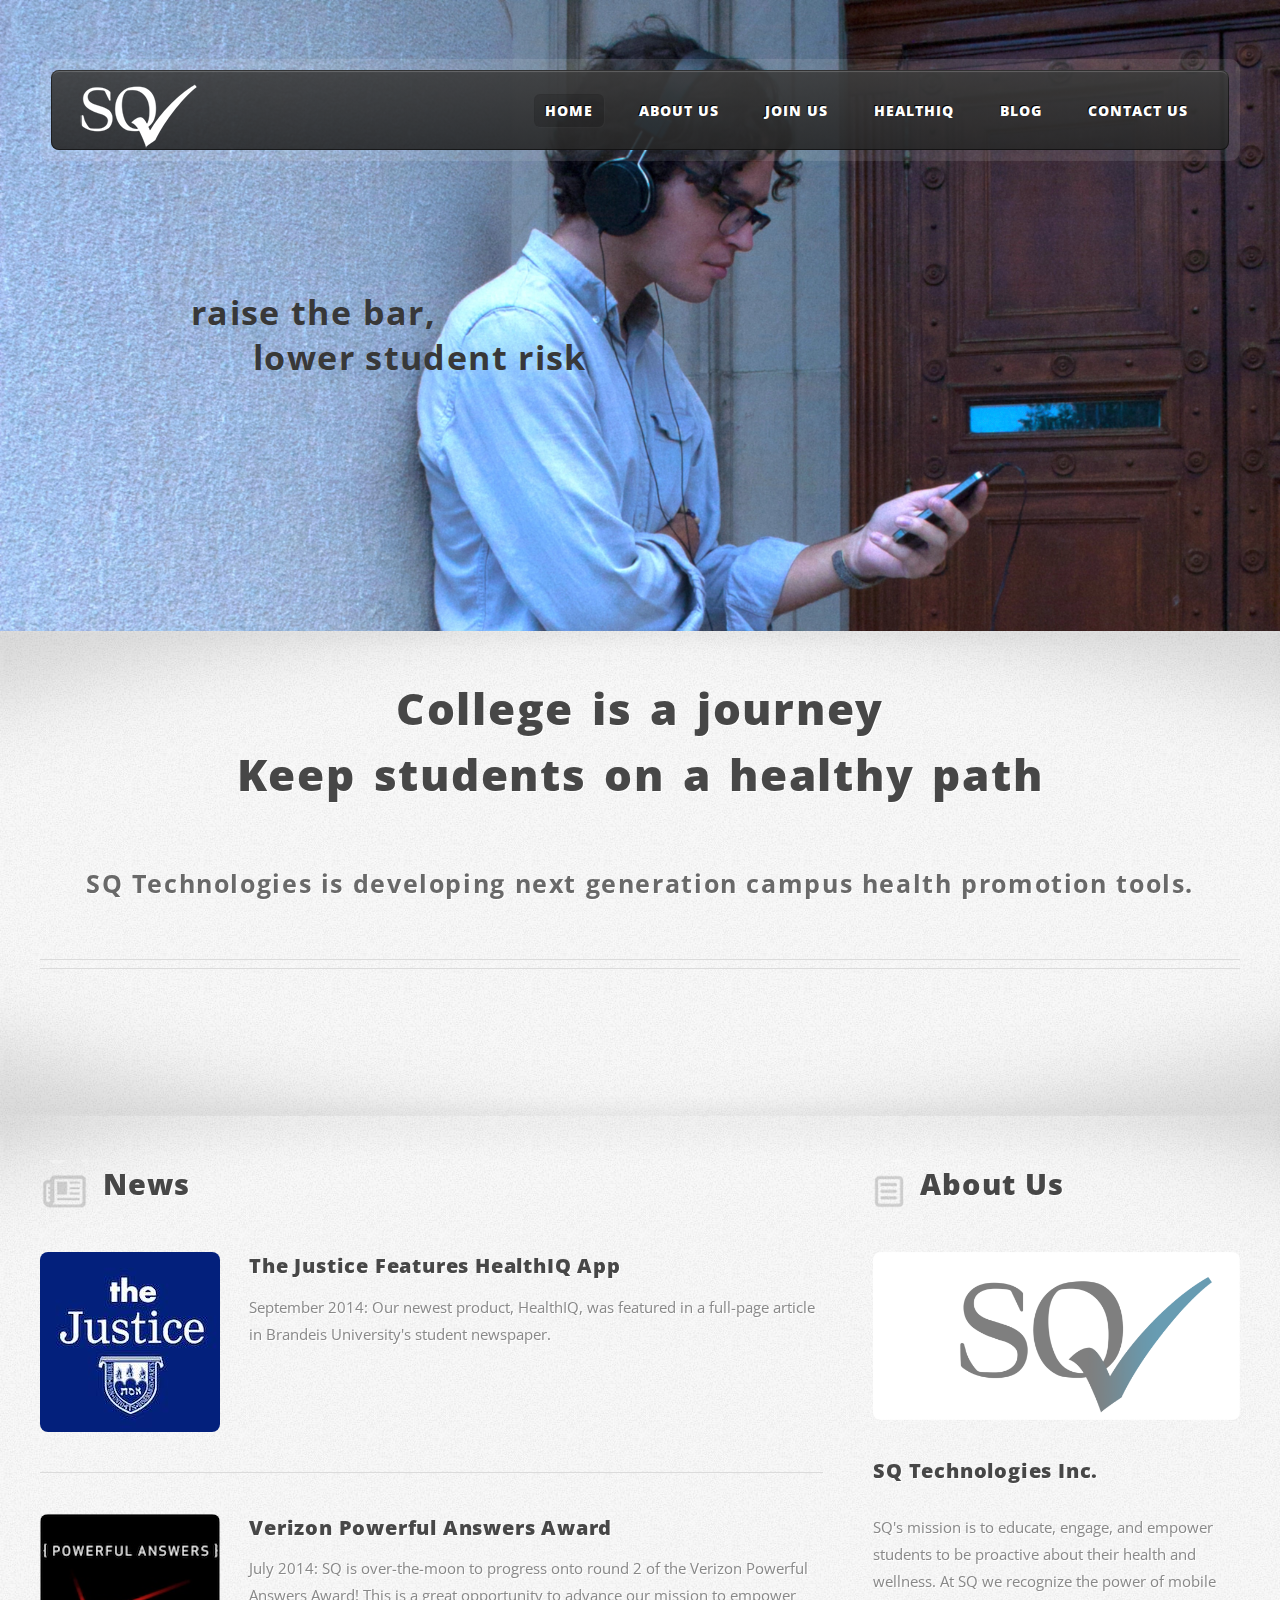
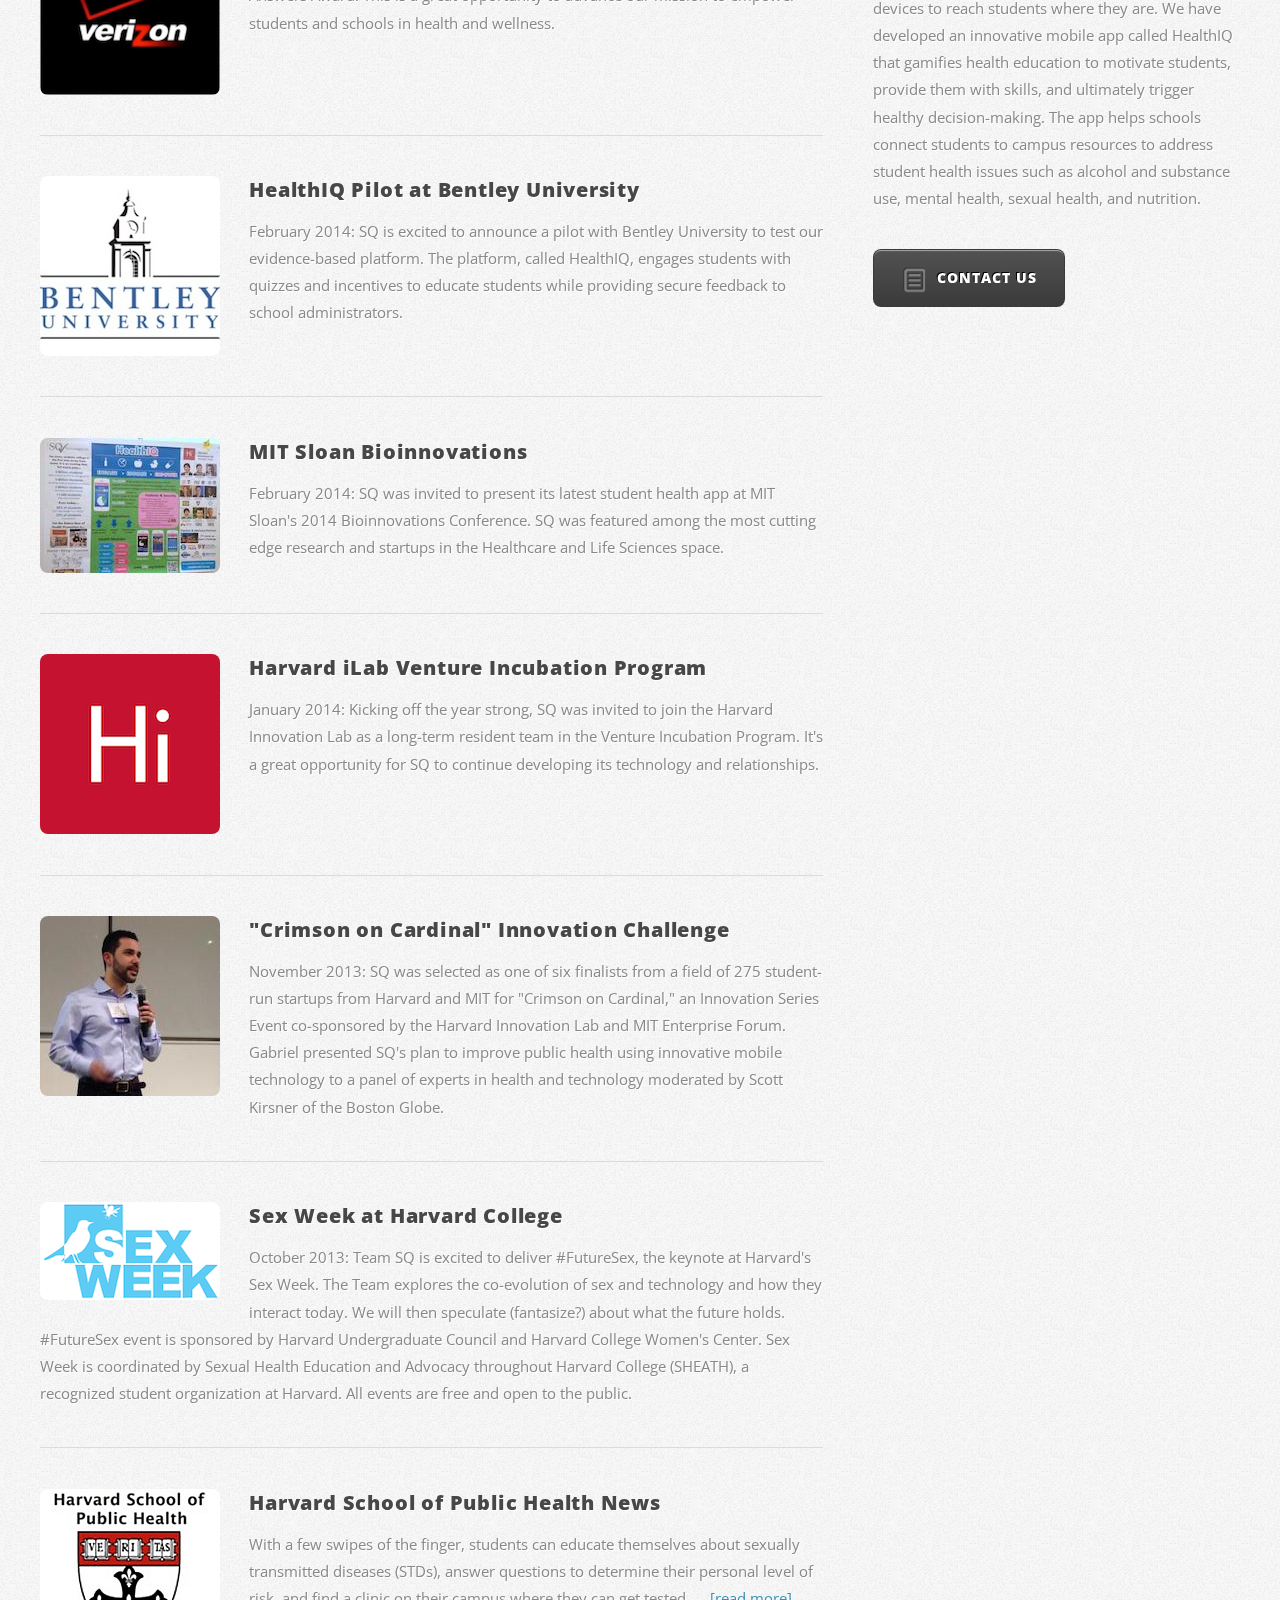
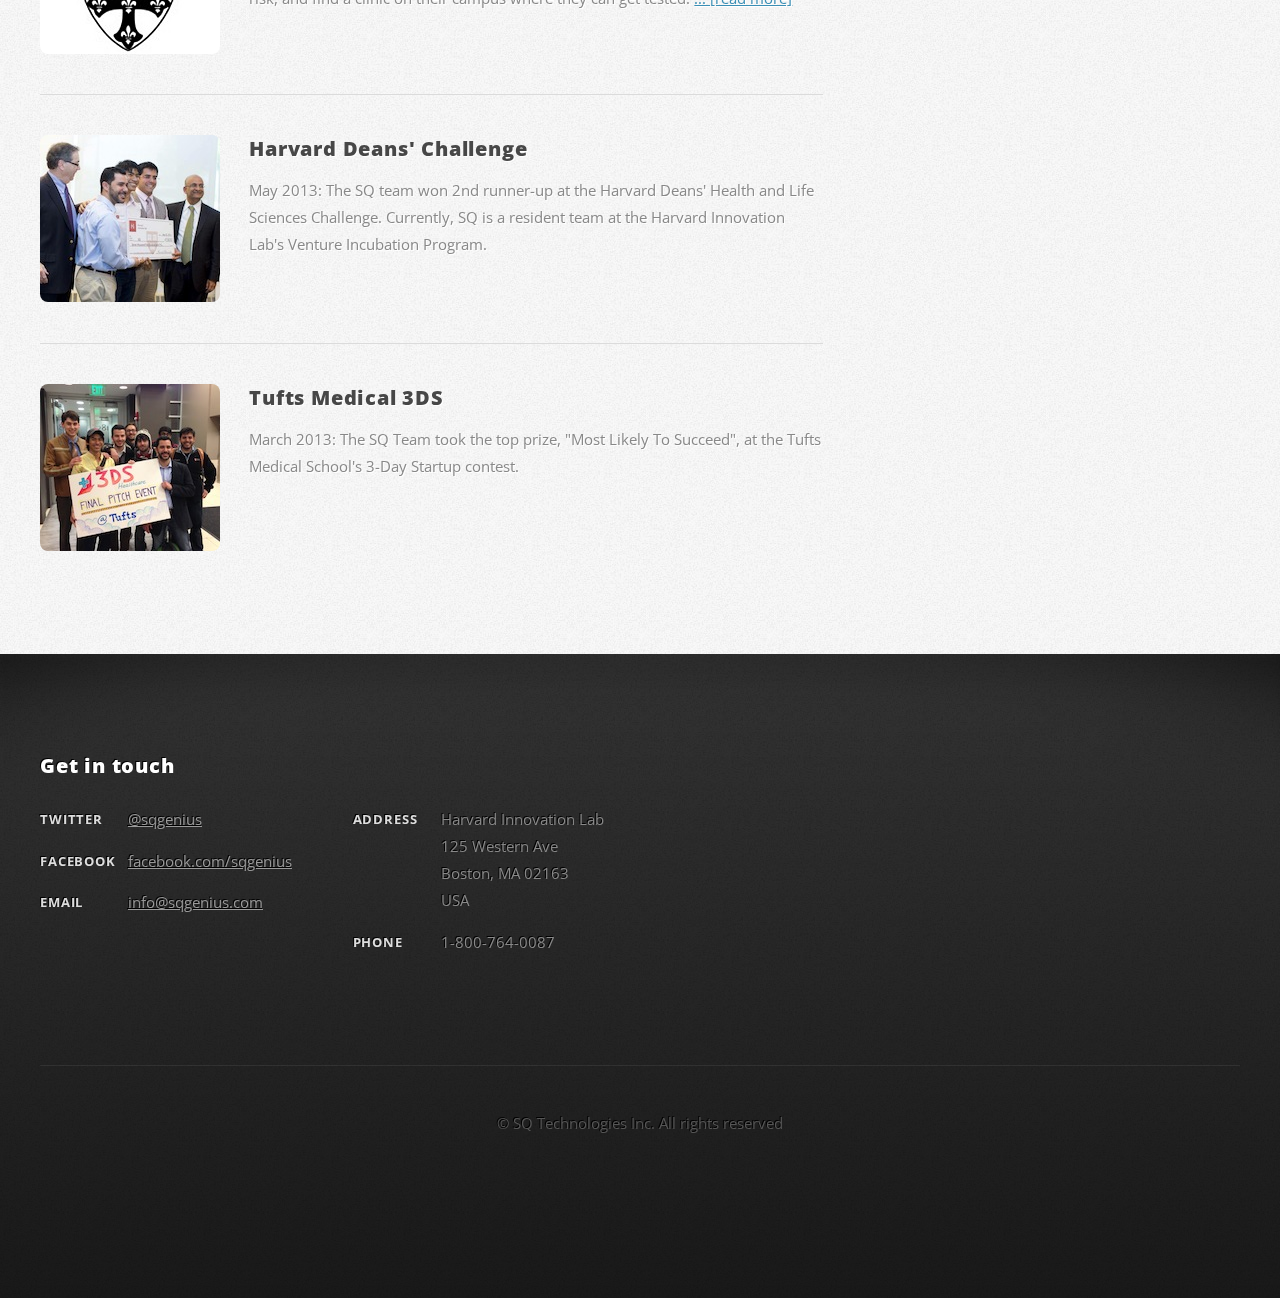
==== commit bada23aa: "Add new HealthIQ download page" ====
--- a/index.html
+++ b/index.html
@@ -78,6 +78,13 @@
                                                             <li><a href="DigitalHealthFellow.html">Digital Health Fellowship</a></li>
                                                         </ul>
                                                     </li>
+                                                    <li>
+                                                        <span>HealthIQ</span>
+                                                        <ul>
+                                                            <li><a href="http://www.health-iq.org/SQ" target="_blank">About</a></li>
+                                                            <li><a href="hiq_download.html">Download</a></li>
+                                                        </ul>
+                                                    </li>
 													<li><a href="http://www.sqgenius.com/blog" target="_blank">Blog</a></li>
 													<li><a href="https://confirmsubscription.com/h/i/718EC318DFFEF8D8">Contact Us</a></li>
 												</ul>
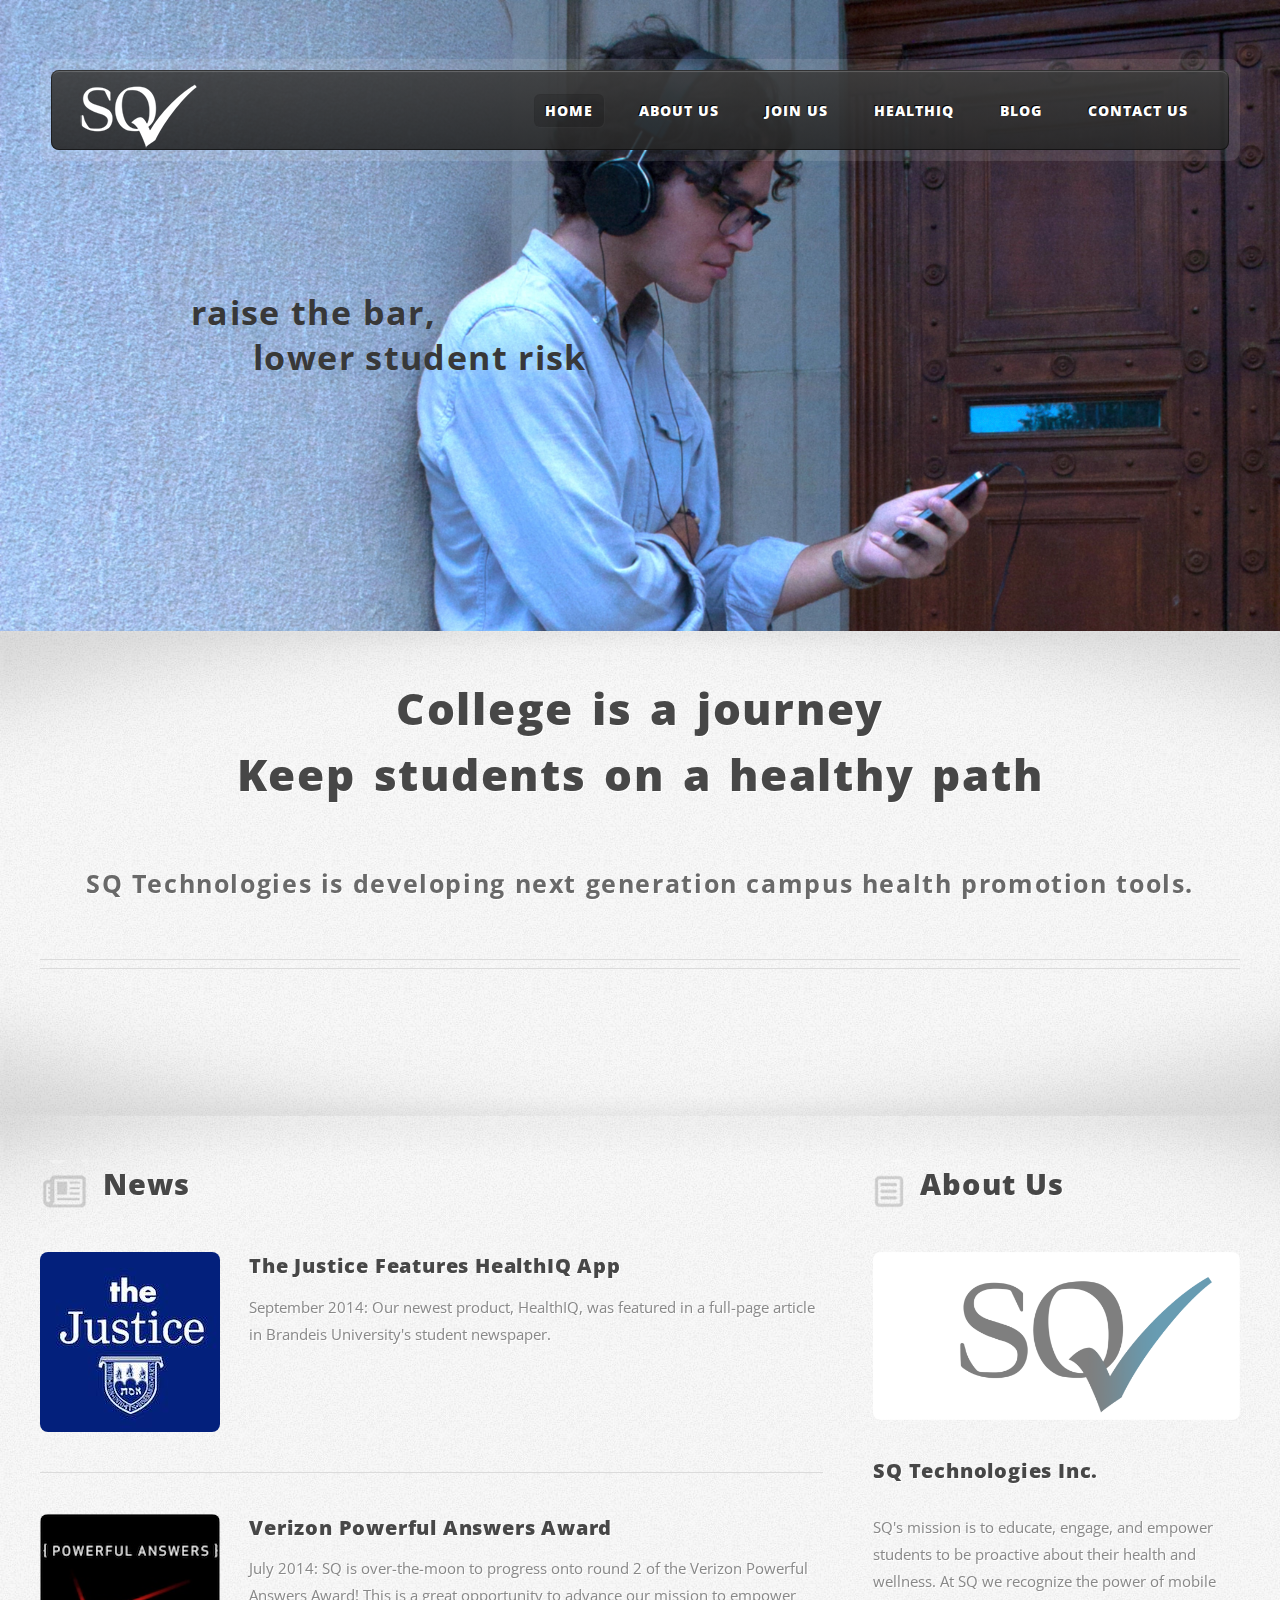
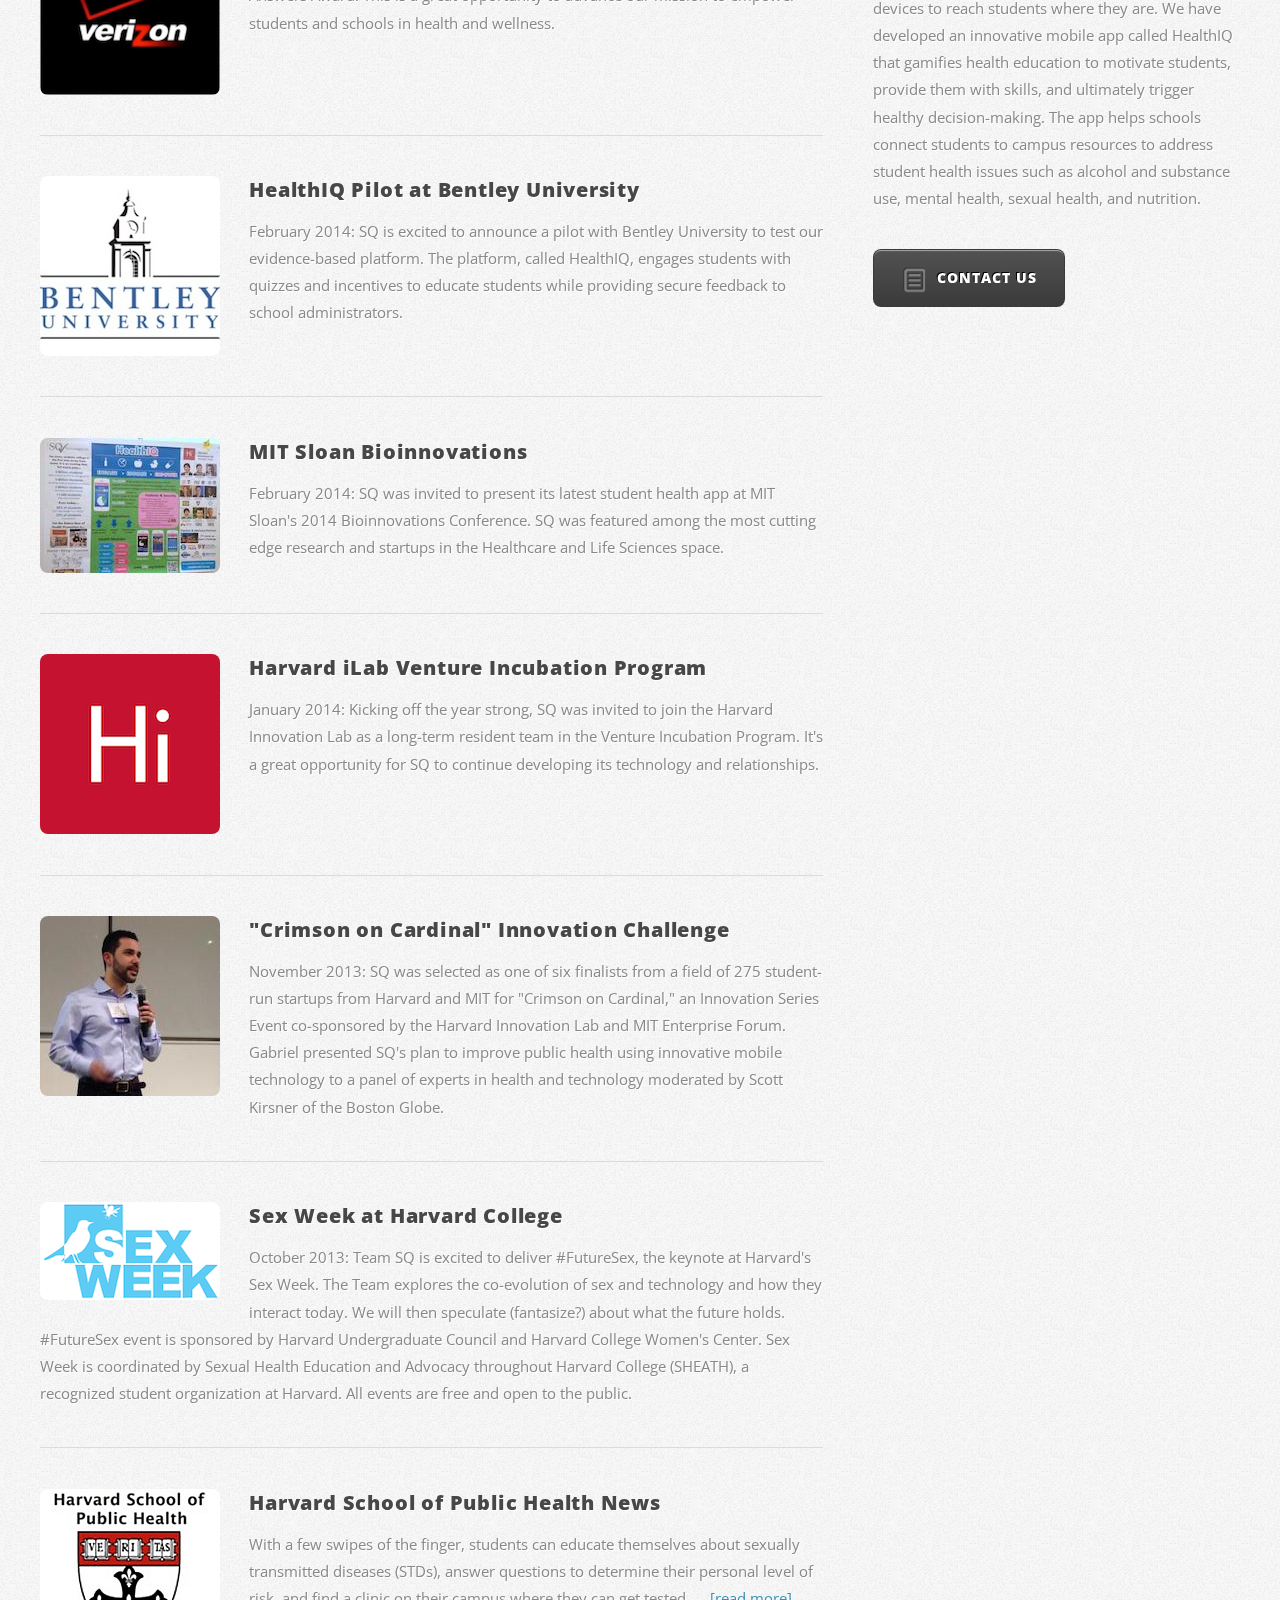
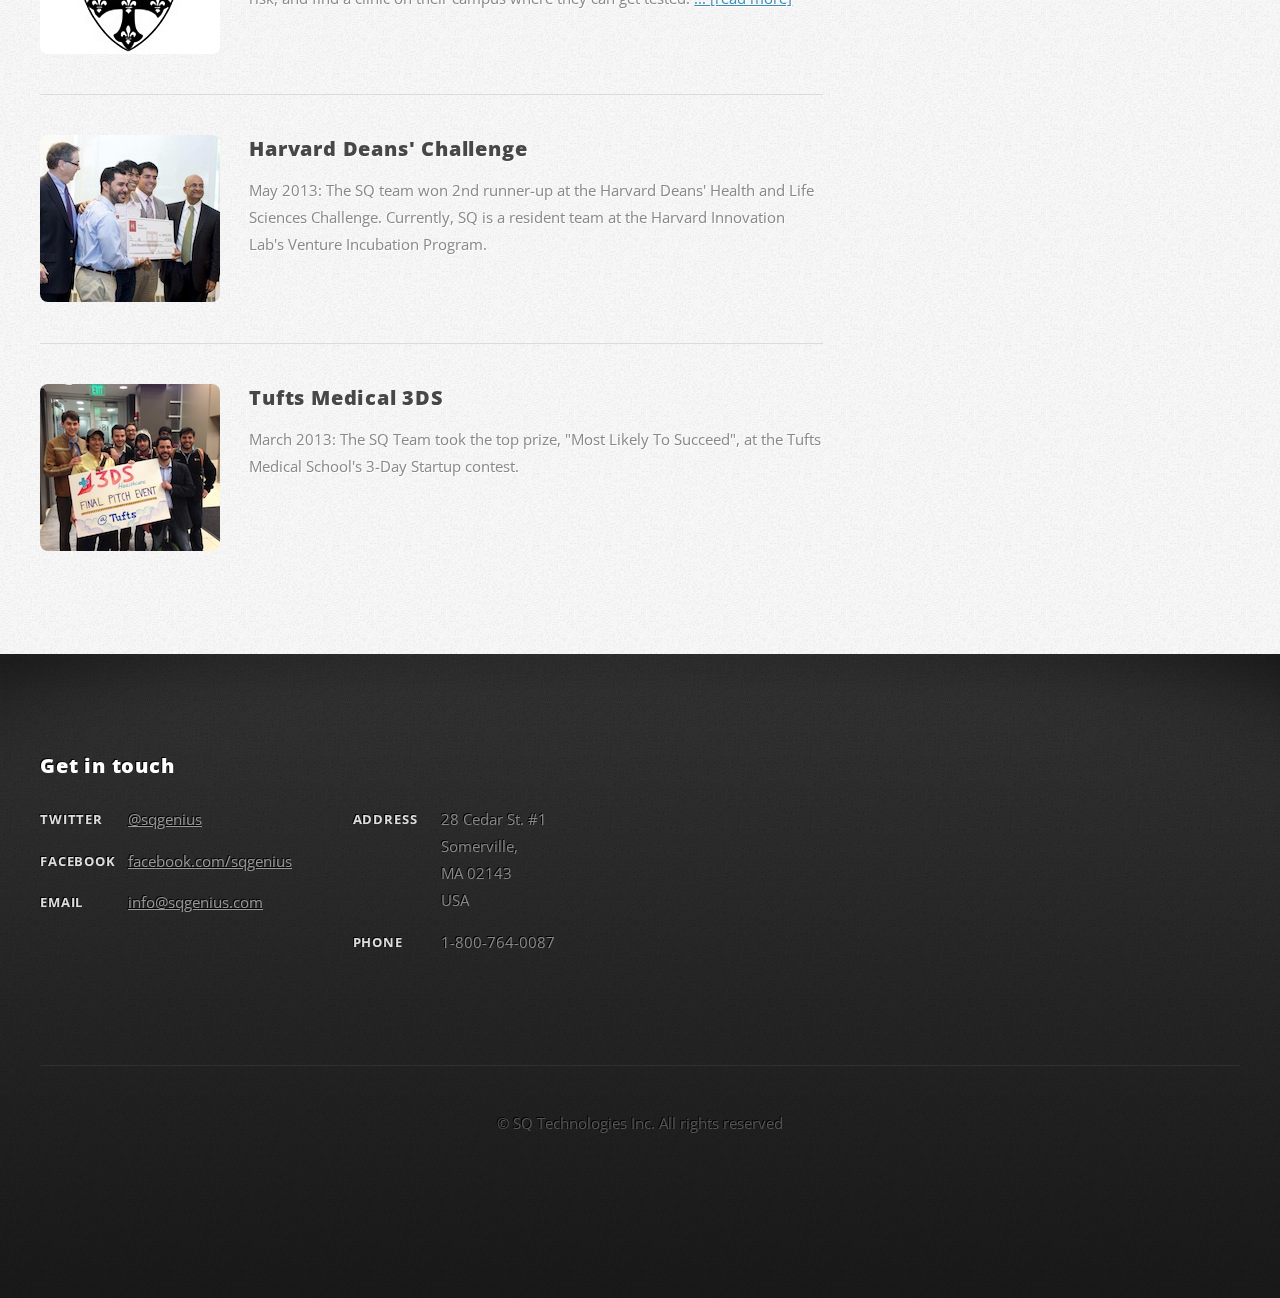
==== commit 8fba6584: "Add terms & condition and change address" ====
--- a/index.html
+++ b/index.html
@@ -324,9 +324,9 @@
                                         <div class="6u">
                                             <dl class="contact">
                                                 <dt>Address</dt>
-                                                <dd>Harvard Innovation Lab<br />
-                                                    125 Western Ave<br />
-                                                    Boston, MA 02163<br />
+                                                <dd>28 Cedar St. #1<br/>
+                                                    Somerville,<br/>
+                                                    MA 02143<br/>
                                                     USA
                                                 </dd>
                                                 <dt>Phone</dt>
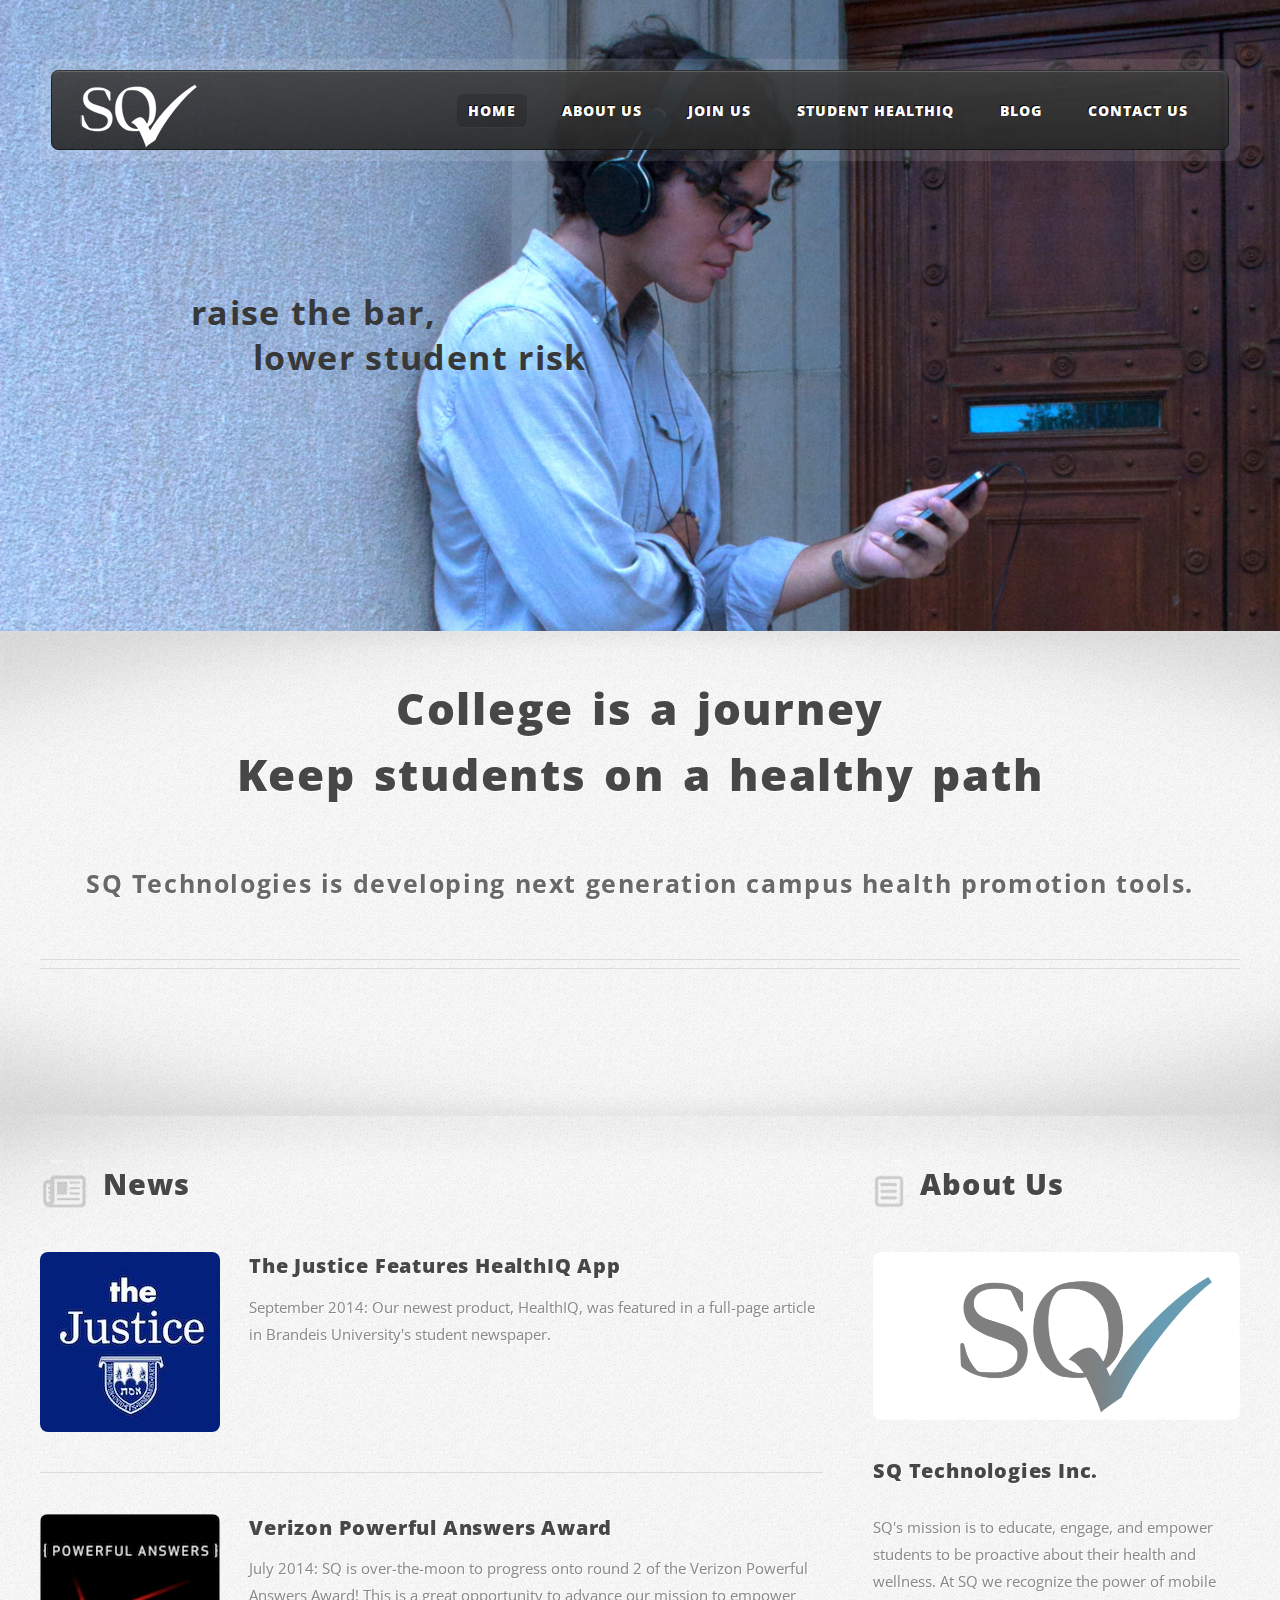
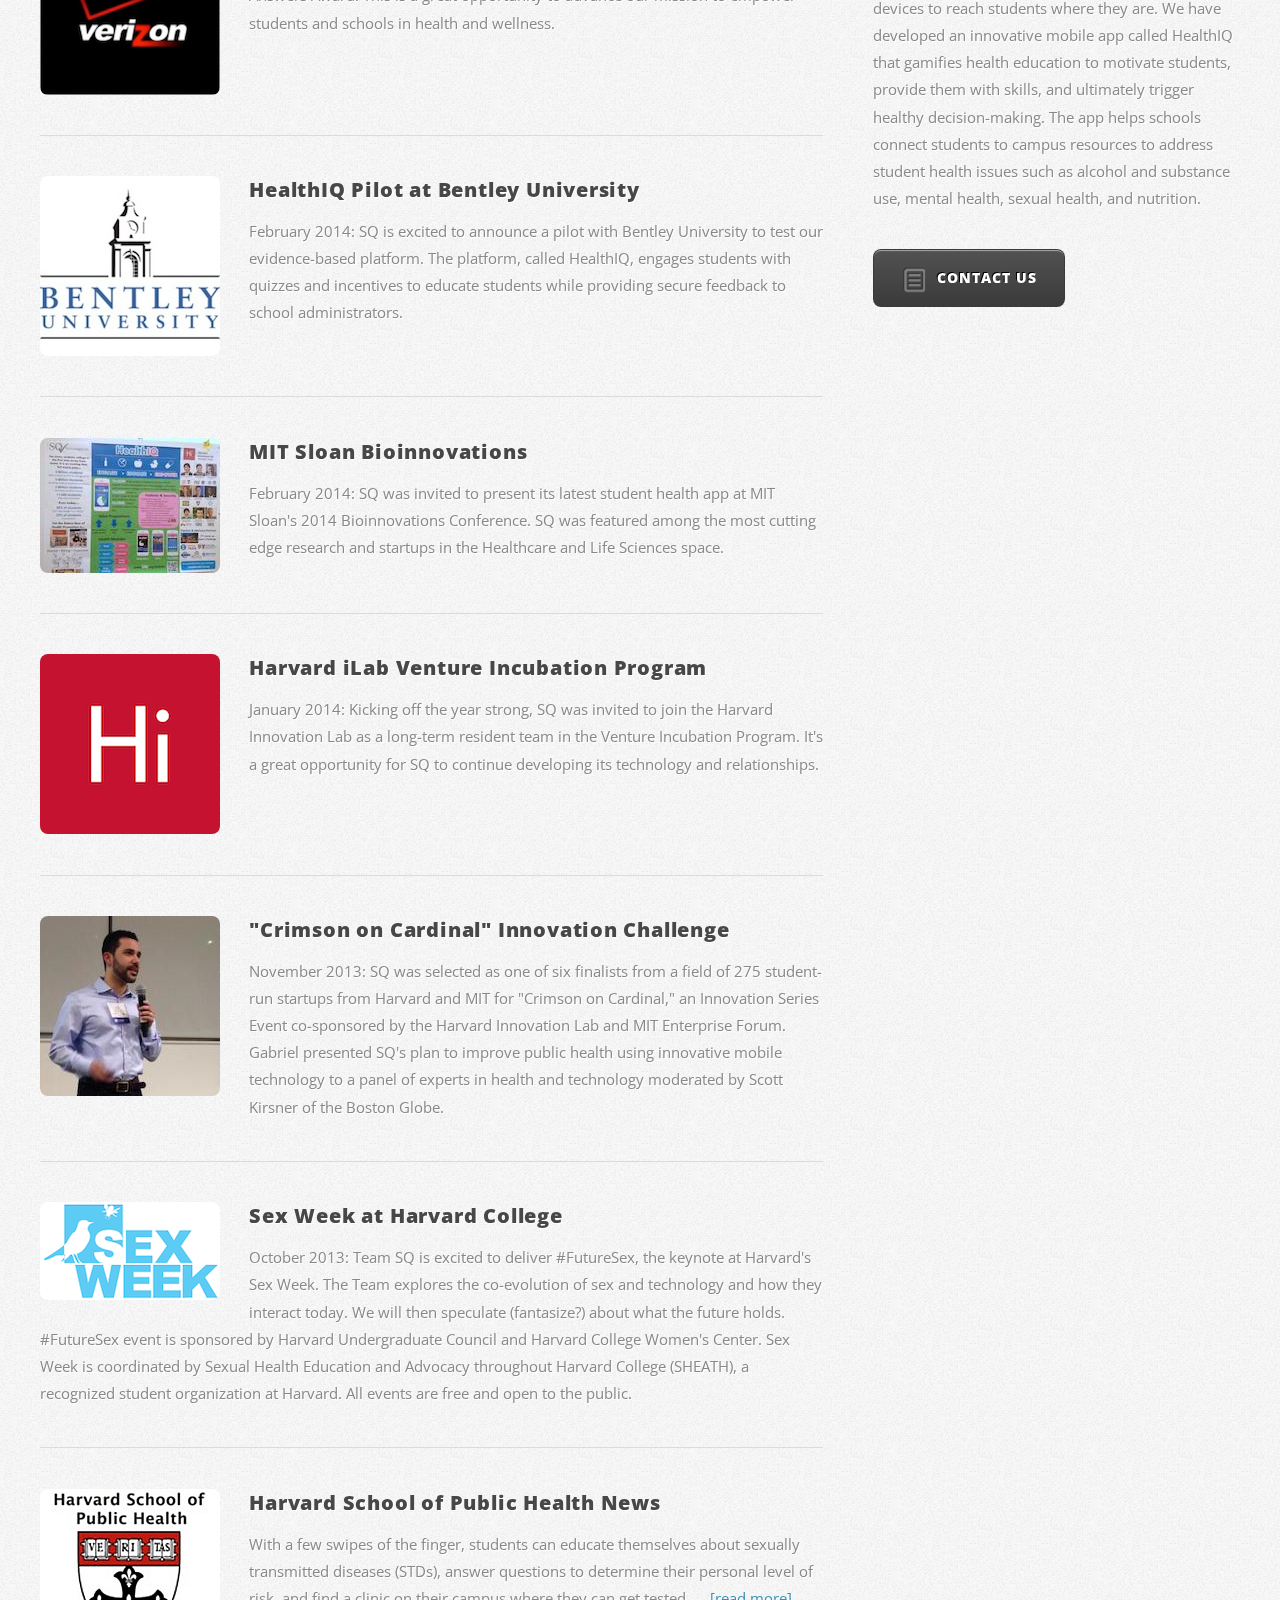
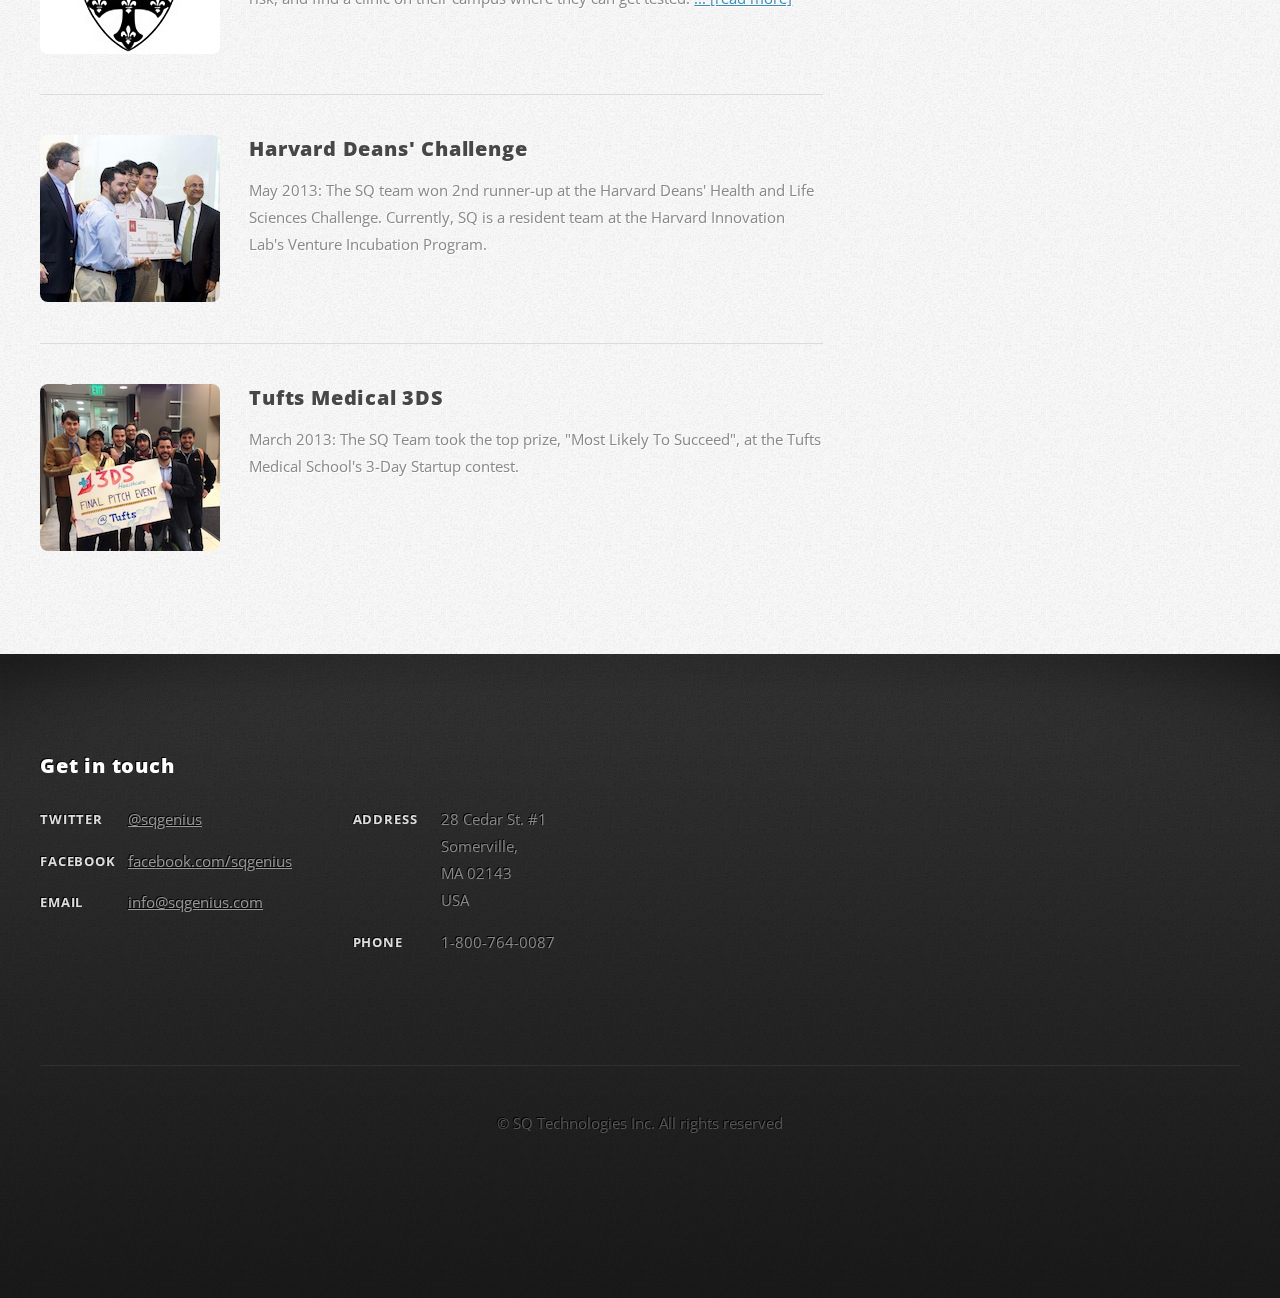
==== commit 5d5eb601: "Add student to healthiq." ====
--- a/index.html
+++ b/index.html
@@ -79,7 +79,7 @@
                                                         </ul>
                                                     </li>
                                                     <li>
-                                                        <span>HealthIQ</span>
+                                                        <span>Student HealthIQ</span>
                                                         <ul>
                                                             <li><a href="http://www.health-iq.org/SQ" target="_blank">About</a></li>
                                                             <li><a href="hiq_download.html">Download</a></li>
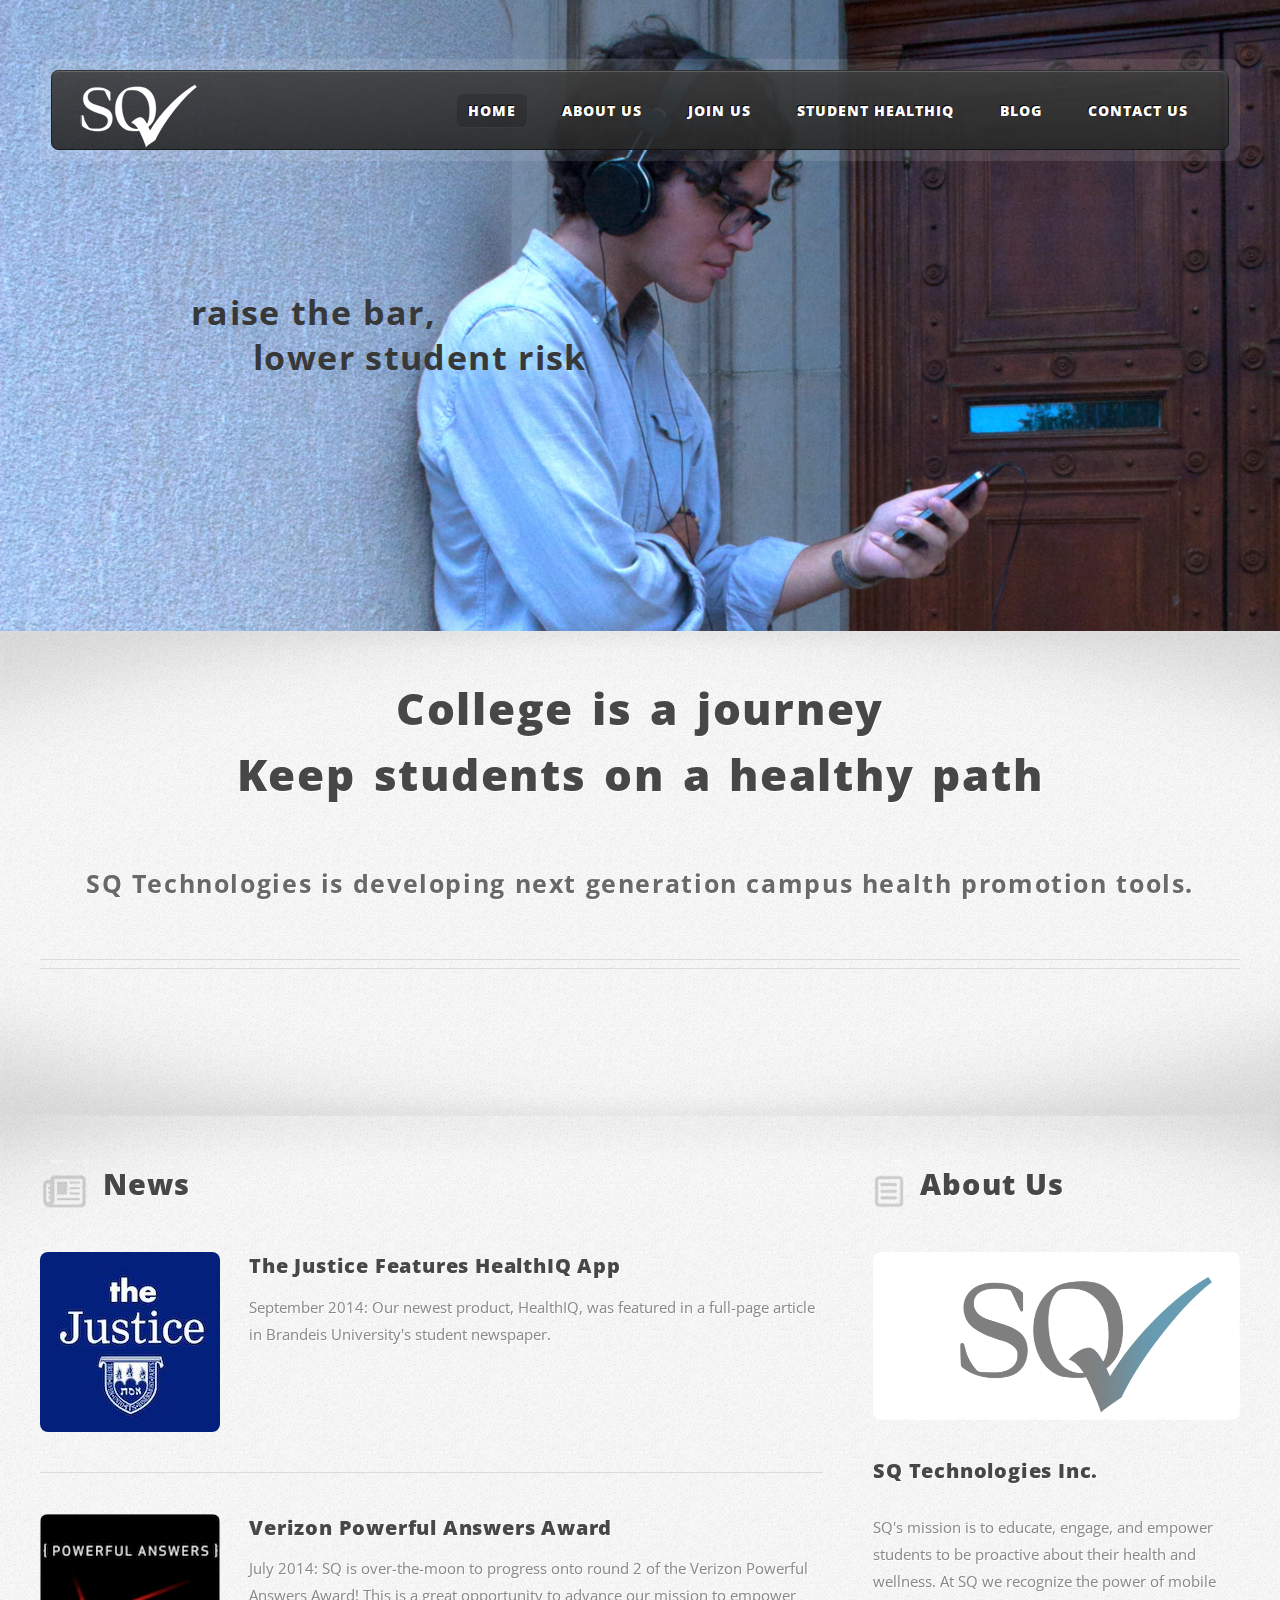
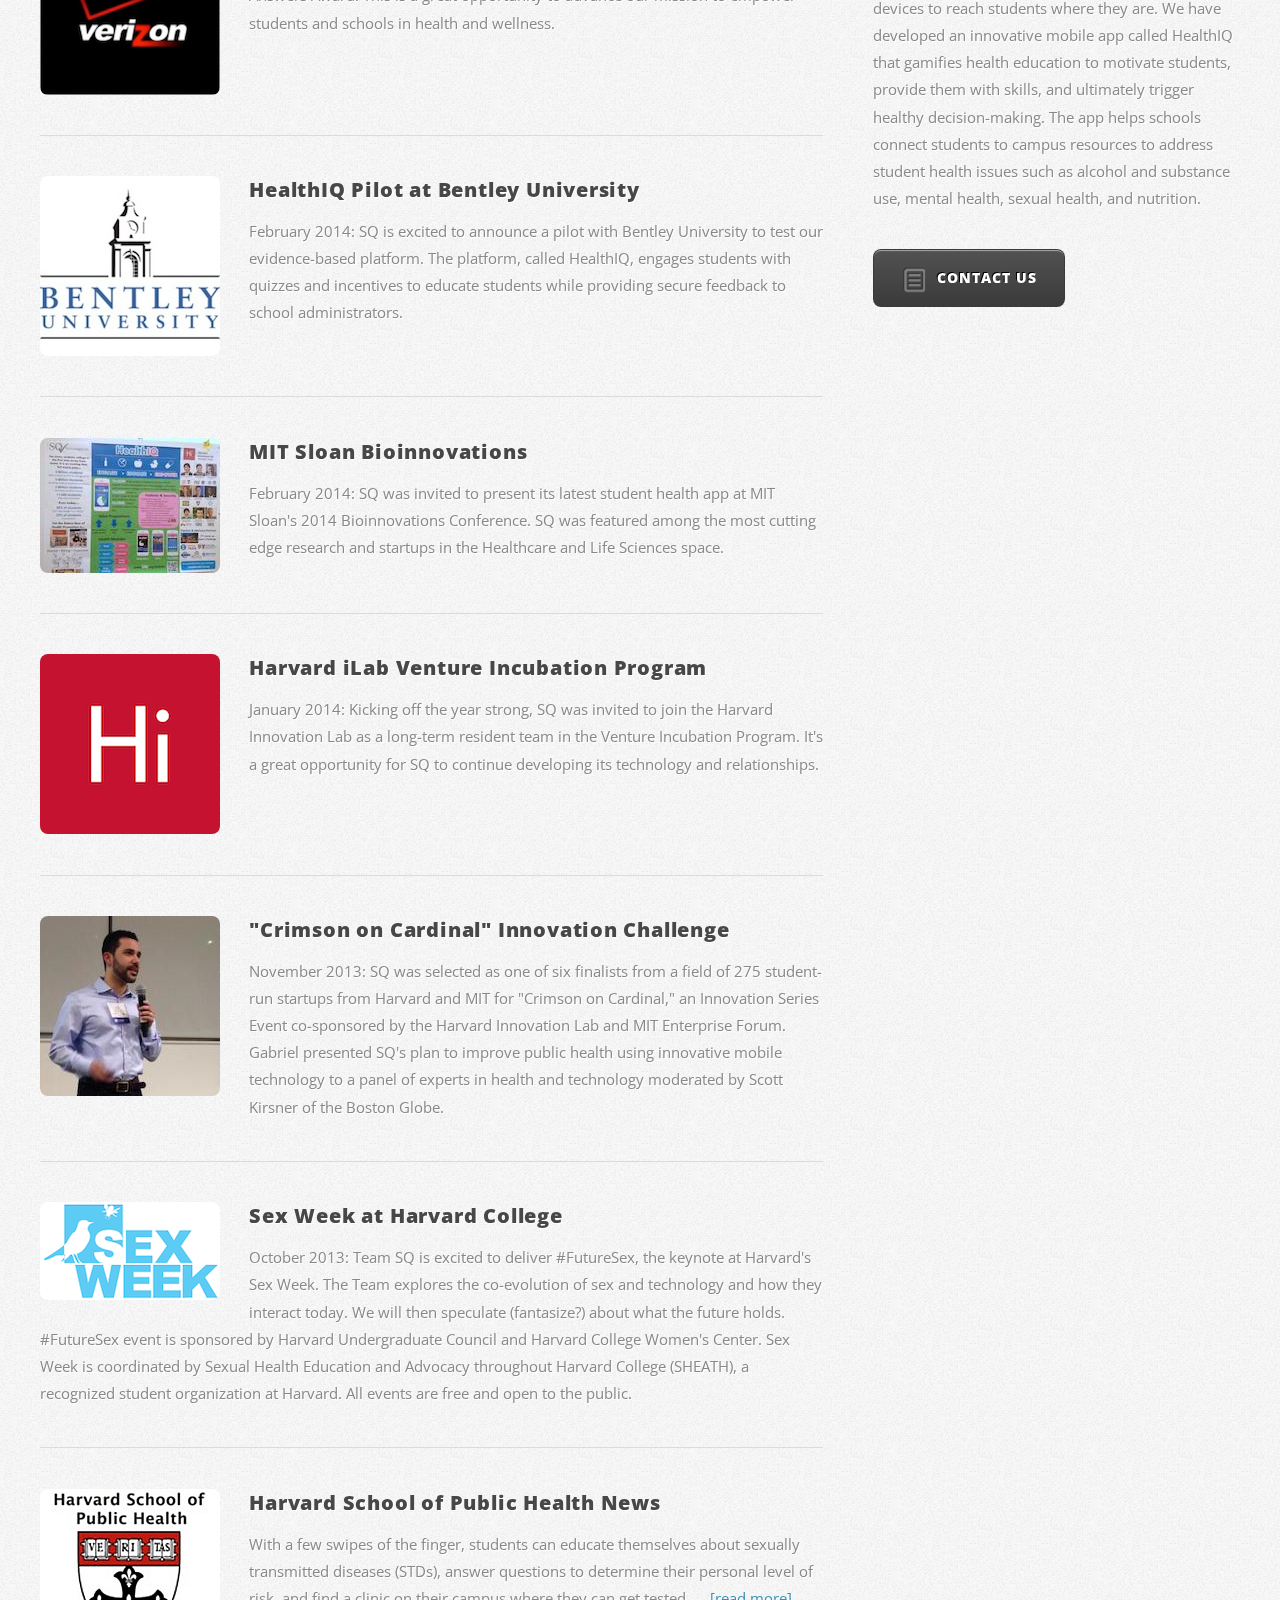
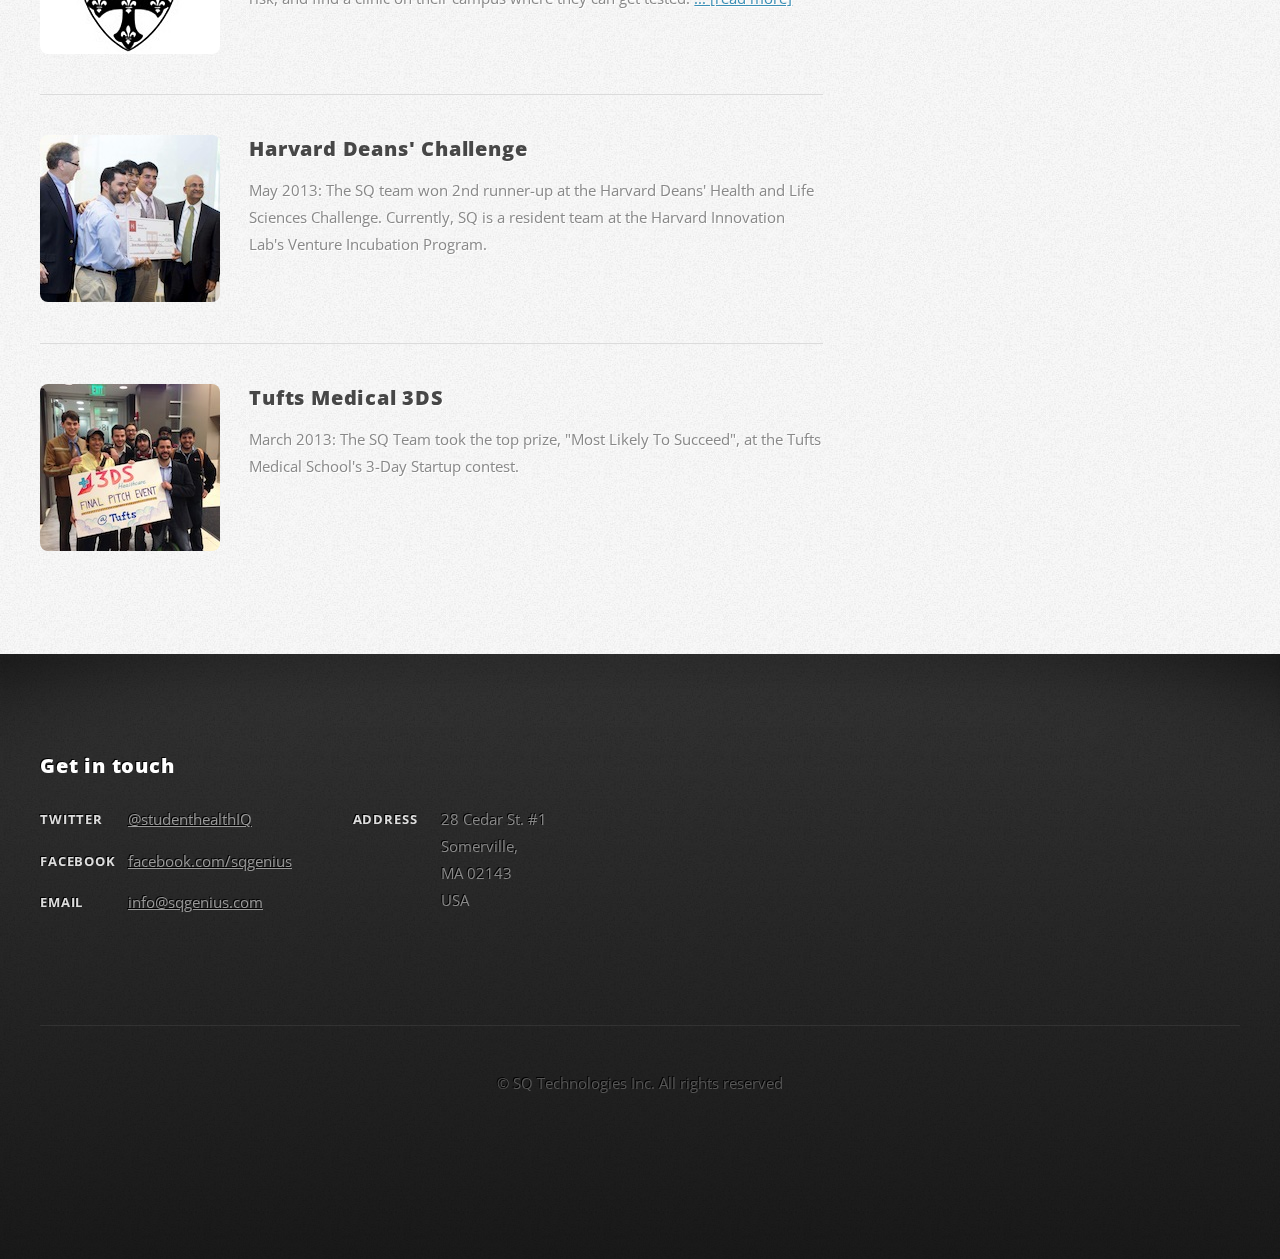
==== commit 0c98b29b: "update contact & twitter" ====
--- a/index.html
+++ b/index.html
@@ -314,7 +314,7 @@
                                         <div class="6u">
                                             <dl class="contact">
                                                 <dt>Twitter</dt>
-                                                <dd><a href="http://twitter.com/sqgenius">@sqgenius</a></dd>
+                                                <dd><a href="http://twitter.com/studenthealthIQ">@studenthealthIQ</a></dd>
                                                 <dt>Facebook</dt>
                                                 <dd><a href="http://www.facebook.com/sqgenius">facebook.com/sqgenius</a></dd>
                                                 <dt>Email</dt>
@@ -329,8 +329,6 @@
                                                     MA 02143<br/>
                                                     USA
                                                 </dd>
-                                                <dt>Phone</dt>
-                                                <dd>1-800-764-0087</dd>
                                             </dl>
                                         </div>
                                     </div>
